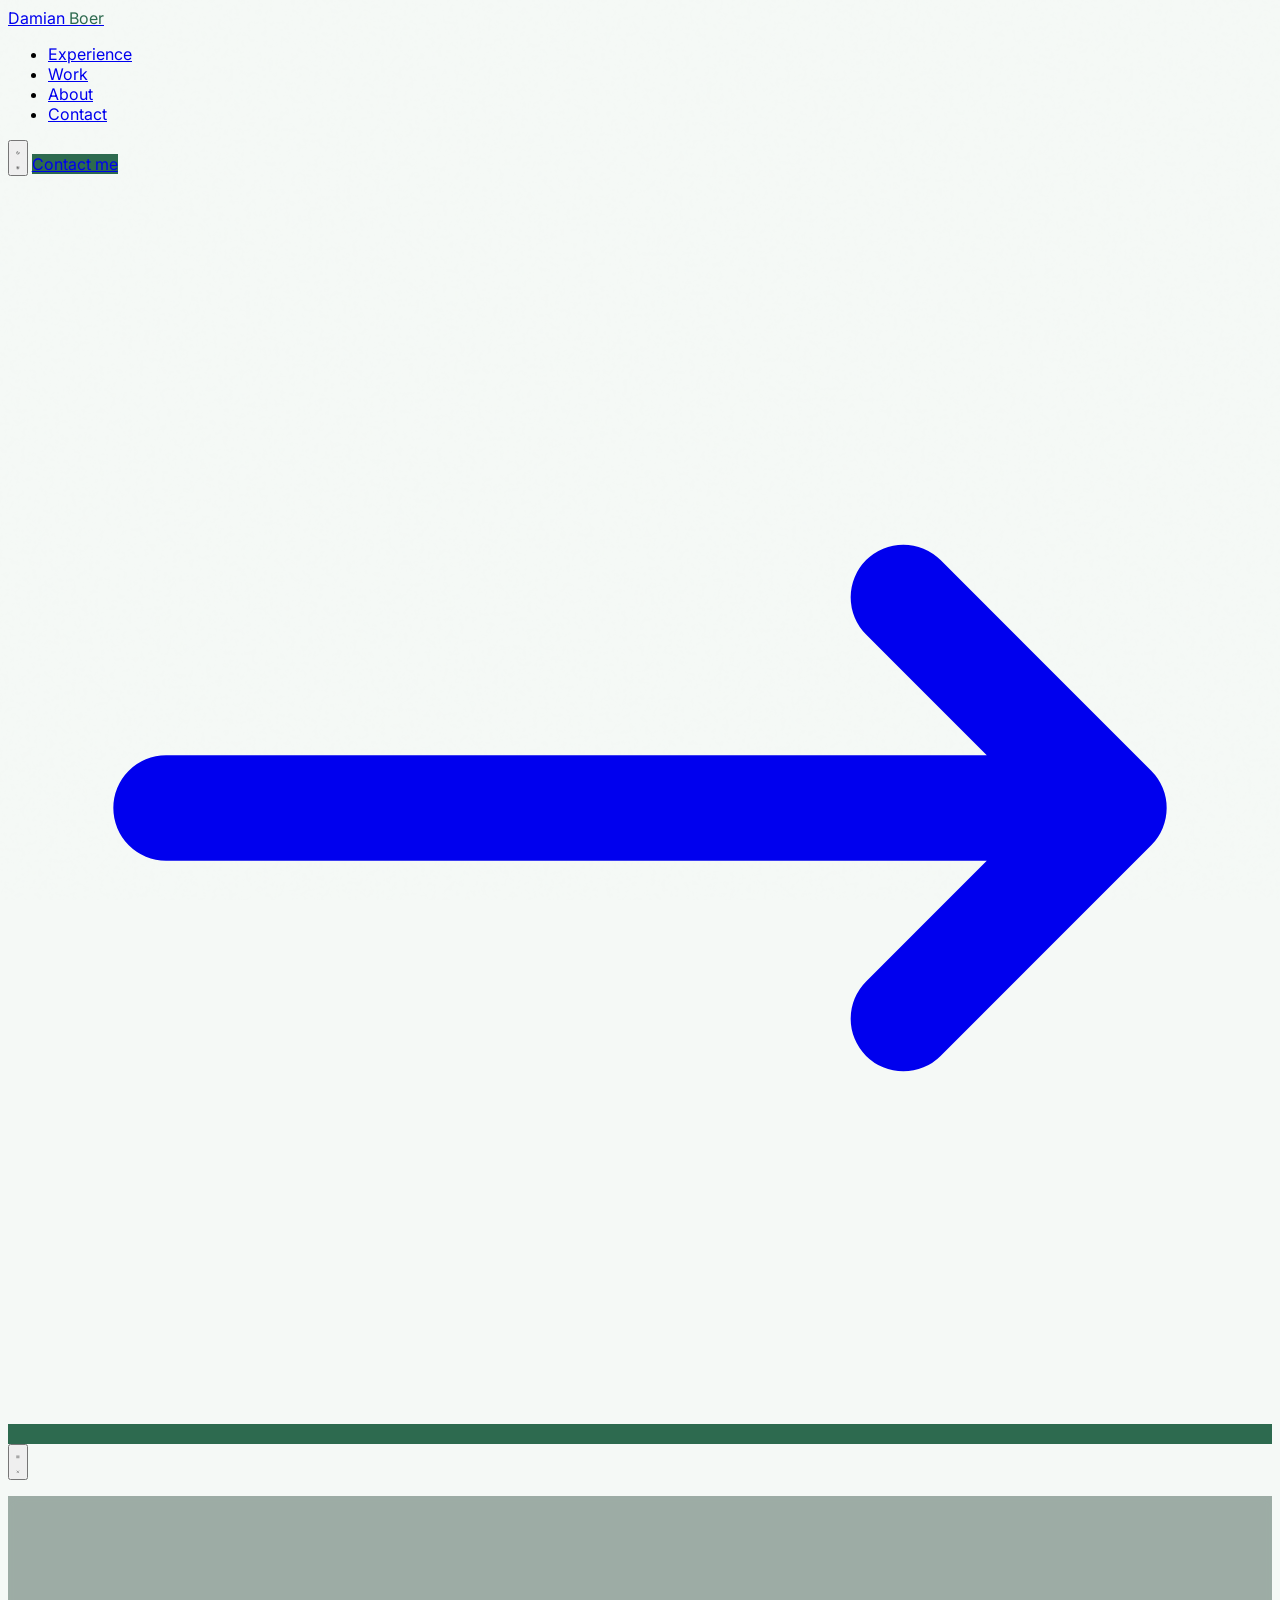
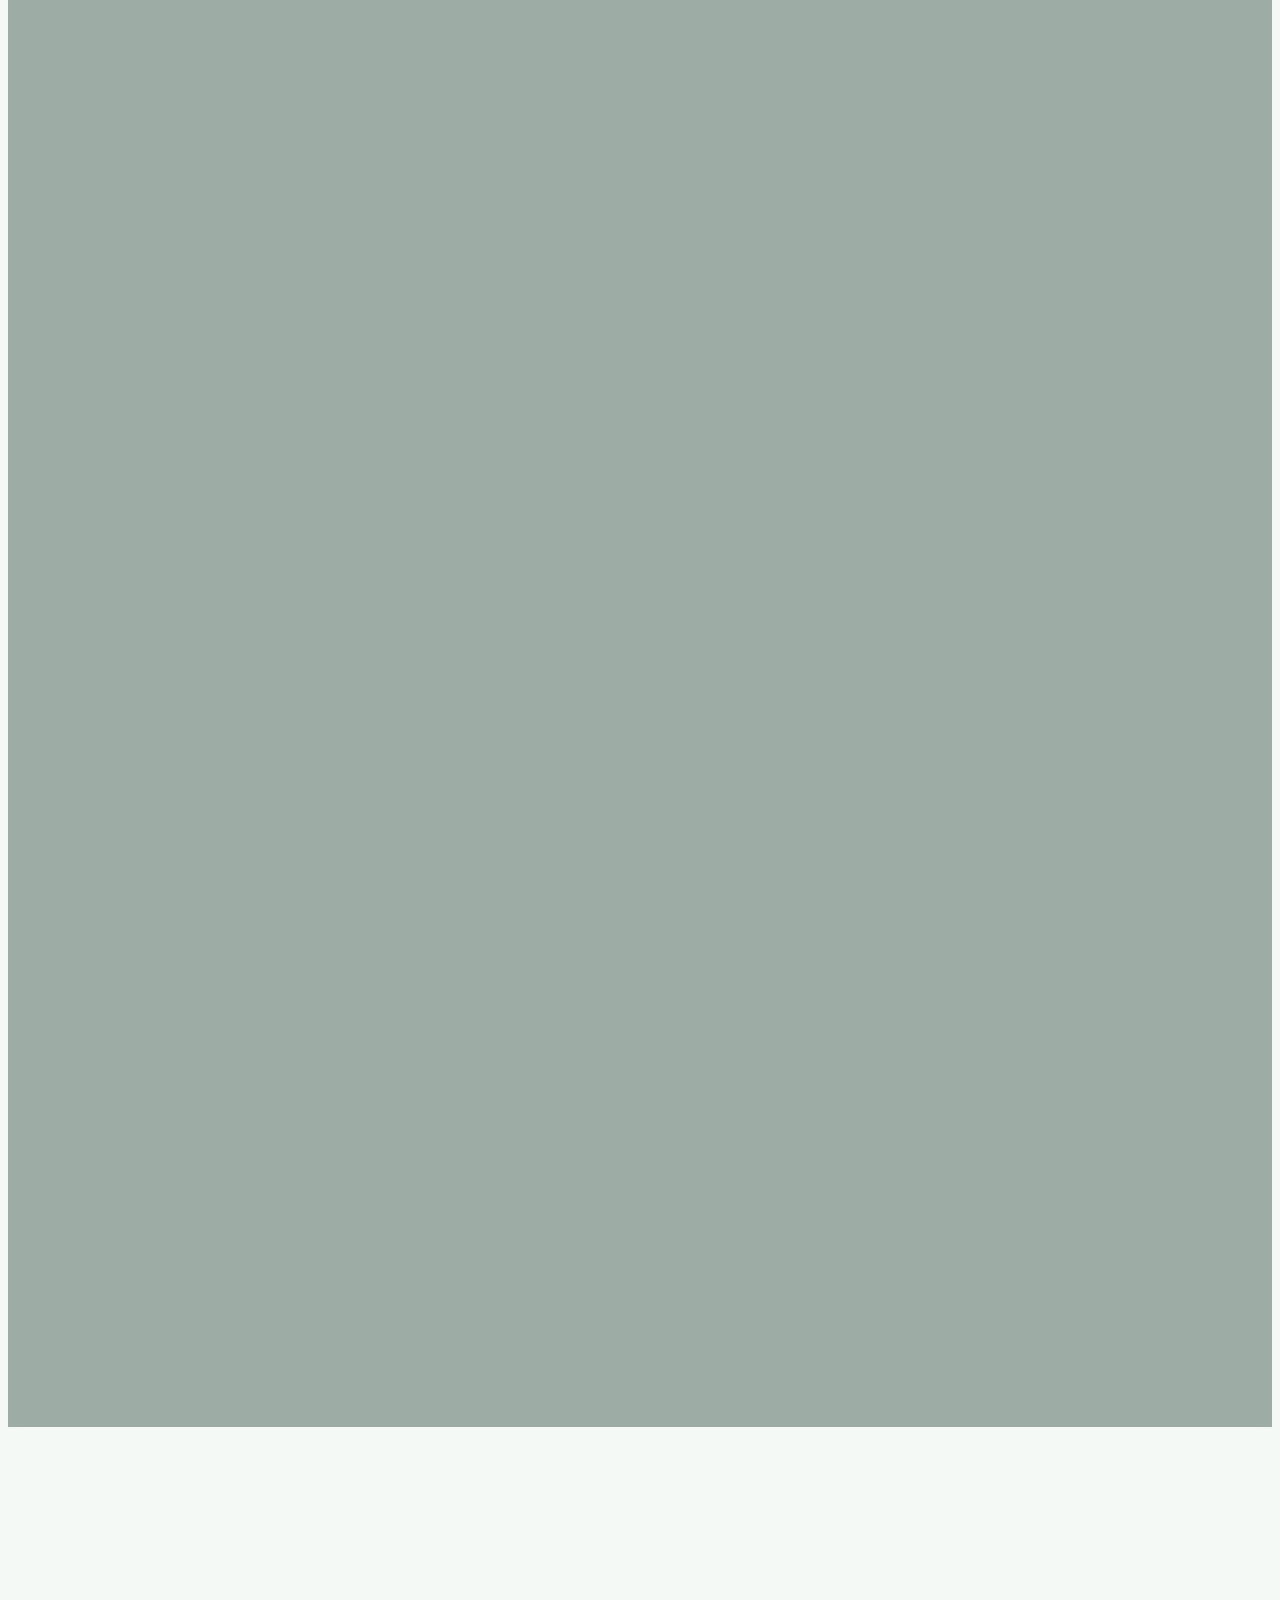
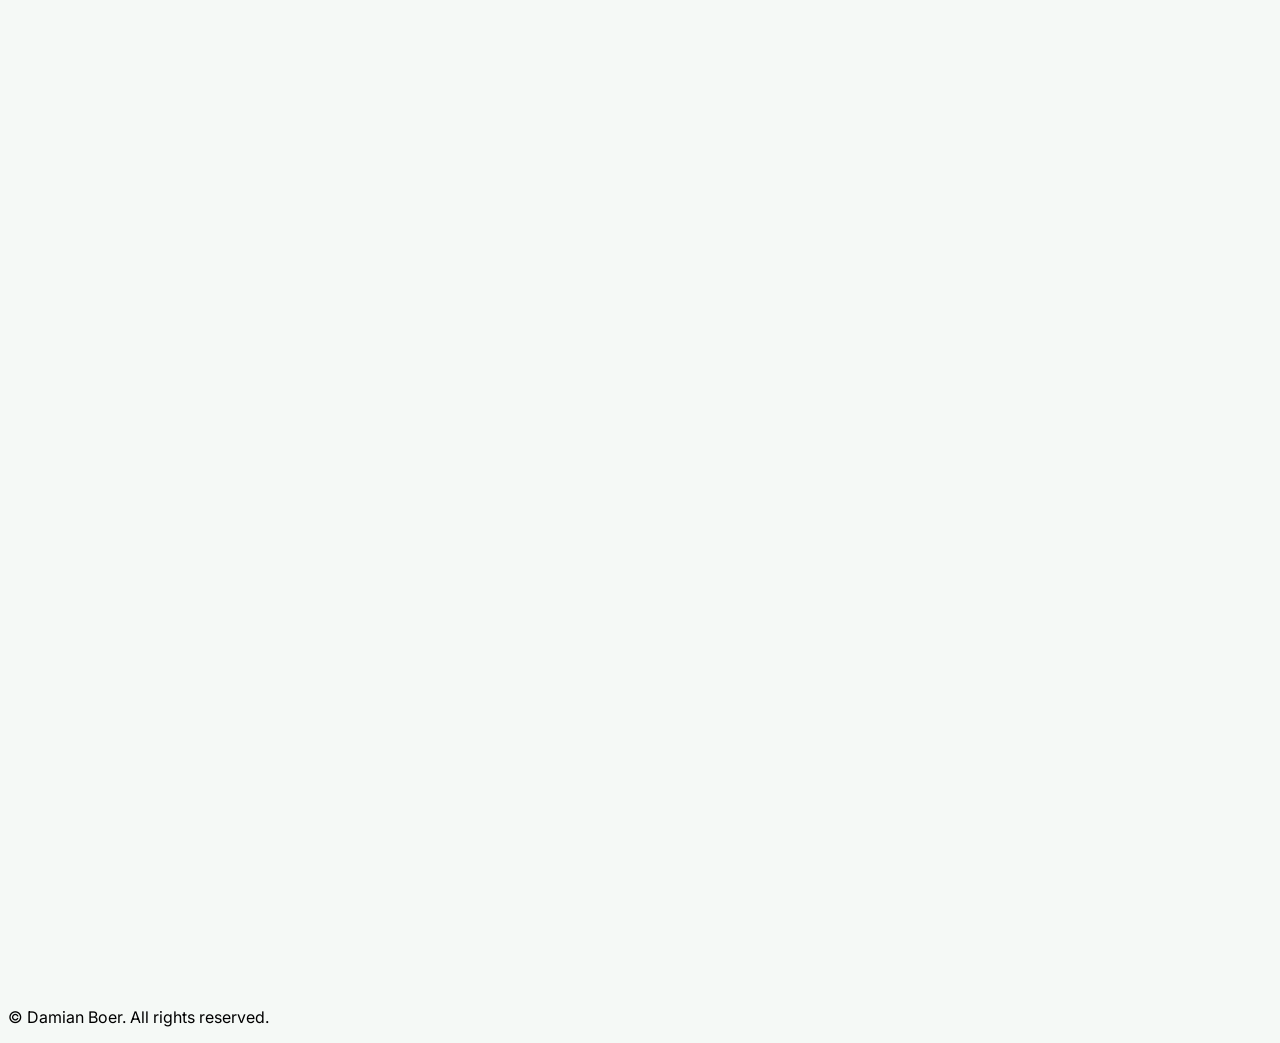
==== index.html @ 33b90e0e "Update index.html" ====
<!DOCTYPE html>
<html lang="en" x-data="app()" :class="{'dark':dark}" class="scroll-smooth">
<head>
  <meta charset="UTF-8">
  <meta name="viewport" content="width=device-width, initial-scale=1.0">
  <meta name="description" content="Damian — Plant Scientist & Visual artist.">
  <meta name="keywords" content="plant scientist, visual arts, portfolio">
  <meta name="author" content="Damian">
  <meta property="og:title" content="Damian — Plant Scientist & Visual artist.">
  <meta property="og:description" content="I study and visualise plants - for the benefit of biodiversity">
  <meta property="og:type" content="website">
  <meta property="og:url" content="https://google.com">
  <title>Damian — Plant Scientist &amp; Visual artist</title>

  <!-- Tailwind + Alpine -->
  <script src="https://cdn.tailwindcss.com"></script>
  <script defer src="https://cdn.jsdelivr.net/npm/alpinejs@3.x.x/dist/cdn.min.js"></script>

  <!-- Google Fonts: bolder, modern -->
  <link rel="preconnect" href="https://fonts.googleapis.com">
  <link rel="preconnect" href="https://fonts.gstatic.com" crossorigin>
  <link href="https://fonts.googleapis.com/css2?family=Inter:opsz,wght@14..32,400;14..32,600;14..32,700;14..32,800&family=Space+Grotesk:wght@400;500;600;700&display=swap" rel="stylesheet">

  <script>
    tailwind.config = {
      darkMode: 'class',
      theme: {
        extend: {
          fontFamily: {
            display: ['Space Grotesk', 'sans-serif'],
            body: ['Inter', 'sans-serif']
          },
          colors: {
            accent: '#2D6A4F',
            'accent-light': '#409F7A',
            'accent-muted': '#95B8A7',
            'forest-dark': '#1B3B2F',
            'forest-light': '#E6F0EA',
            'moss': '#7A9E7E'
          }
        }
      }
    }
  </script>

  <style>
    *, *::before, *::after { box-sizing: border-box; }
    html, body {
      font-family: 'Inter', sans-serif;
      background-color: #f5f9f6;
      transition: background-color 0.3s, color 0.3s;
    }
    h1, h2, h3, h4, h5, h6 {
      font-family: 'Space Grotesk', sans-serif;
      font-weight: 700;
      letter-spacing: -0.02em;
    }

    /* dark mode overrides */
    .dark body {
      background-color: #121a15;
    }
    .dark .bg-zinc-50 { background-color: #1e2a23; }
    .dark .bg-white { background-color: #1e2a23; }
    .dark .border-zinc-100 { border-color: #2a3a30; }
    .dark .border-zinc-200 { border-color: #2a3a30; }
    .dark .text-zinc-500 { color: #a0b8aa; }
    .dark .text-zinc-600 { color: #b0c8ba; }
    .dark .text-zinc-700 { color: #d0e0d6; }
    .dark .text-zinc-400 { color: #8aa898; }

    /* forest texture overlay */
    body::before {
      content: '';
      position: fixed;
      inset: 0;
      pointer-events: none;
      z-index: 0;
      opacity: 0.12;
      background-image: url("data:image/svg+xml,%3Csvg xmlns='http://www.w3.org/2000/svg' viewBox='0 0 200 200'%3E%3Cfilter id='n'%3E%3CfeTurbulence type='fractalNoise' baseFrequency='.8' numOctaves='4' stitchTiles='stitch'/%3E%3C/filter%3E%3Crect width='100%25' height='100%25' filter='url(%23n)' opacity='.08'/%3E%3C/svg%3E");
    }

    /* scrollbar – green */
    ::-webkit-scrollbar { width: 6px; }
    ::-webkit-scrollbar-track { background: transparent; }
    ::-webkit-scrollbar-thumb { background: #2D6A4F; border-radius: 99px; }

    /* reveal animation */
    .reveal {
      opacity: 0;
      transform: translateY(26px);
      transition: opacity 0.6s cubic-bezier(.4,0,.2,1), transform 0.6s cubic-bezier(.4,0,.2,1);
    }
    .reveal.in { opacity: 1; transform: none; }
    .d1 { transition-delay: .08s; }
    .d2 { transition-delay: .16s; }
    .d3 { transition-delay: .24s; }
    .d4 { transition-delay: .32s; }

    /* nav underline */
    .nl { position: relative; }
    .nl::after {
      content: '';
      position: absolute;
      bottom: -2px;
      left: 0;
      width: 0;
      height: 2px;
      background: currentColor;
      transition: width .22s cubic-bezier(.4,0,.2,1);
    }
    .nl:hover::after, .nl.on::after { width: 100%; }
    .nl.on { font-weight: 600; }

    /* shimmer */
    .shimmer {
      position: relative;
      overflow: hidden;
    }
    .shimmer::after {
      content: '';
      position: absolute;
      top: 0;
      left: -100%;
      width: 60%;
      height: 100%;
      background: rgba(255,255,255,.2);
      transform: skewX(-20deg);
      transition: left .4s cubic-bezier(.4,0,.2,1);
    }
    .shimmer:hover::after { left: 160%; }

    /* photo frame */
    .pf {
      overflow: hidden;
      background: #d4d8d0;
    }
    .pf img {
      width: 100%;
      height: 100%;
      object-fit: cover;
      display: block;
    }

    /* card hover */
    .card-h {
      transition: transform .28s cubic-bezier(.4,0,.2,1), border-color .18s;
    }
    .card-h:hover { transform: translateY(-4px); }

    /* skill tag */
    .stag { transition: border-color .18s; }

    [x-cloak] { display: none !important; }

    /* green utilities */
    .bg-accent\/10 { background-color: rgba(45, 106, 79, 0.1); }
    .bg-accent\/20 { background-color: rgba(45, 106, 79, 0.2); }
    .border-accent { border-color: #2D6A4F; }
    .hover\:border-accent:hover { border-color: #2D6A4F; }
    .text-accent { color: #2D6A4F; }
    .dark .text-accent { color: #409F7A; }
    .bg-accent { background-color: #2D6A4F; }
    .hover\:bg-accent-light:hover { background-color: #409F7A; }
    .dark .bg-accent { background-color: #2D6A4F; }
    .dark .hover\:bg-accent-light:hover { background-color: #409F7A; }

    /* hero forest background */
.hero-forest {
  background-image: url('images/forest.jpg');
  background-size: cover;
  background-position: center;
  position: relative;
}
.hero-forest::before {
  content: '';
  position: absolute;
  inset: 0;
  background: rgba(27, 59, 47, 0.4);
  backdrop-filter: blur(4px);
  -webkit-backdrop-filter: blur(4px);
  z-index: 1;
}
    .hero-forest .relative { z-index: 2; }
/* Dark mode */
.dark .hero-forest::before {
  background: rgba(10, 20, 16, 0.6);
}
  </style>
</head>

<body class="bg-[#f5f9f6] dark:bg-[#121a15] text-zinc-800 dark:text-zinc-100 antialiased">

<!-- ═══ NAV ═══ -->
<header class="fixed inset-x-0 top-0 z-50 transition-all duration-300"
  :class="sc?'bg-white/90 dark:bg-[#121a15]/90 backdrop-blur-md shadow-sm shadow-black/5':''">
  <nav class="max-w-6xl mx-auto px-6 h-16 flex items-center justify-between" aria-label="Main navigation">

    <a href="#hero" class="font-display font-bold text-xl tracking-tight relative z-10">
      <span class="text-zinc-900 dark:text-white">Damian </span><span class="text-accent"> Boer</span>
    </a>

    <ul class="hidden md:flex items-center gap-8 text-sm font-medium" role="list">
      <li><a href="#services" class="nl text-zinc-600 dark:text-zinc-300 hover:text-zinc-900 dark:hover:text-white transition-colors" :class="s==='services'?'on !text-zinc-900 dark:!text-white':''">Experience
      </a></li>
      <li><a href="#work"     class="nl text-zinc-600 dark:text-zinc-300 hover:text-zinc-900 dark:hover:text-white transition-colors" :class="s==='work'?'on !text-zinc-900 dark:!text-white':''">Work</a></li>
      <li><a href="#about"    class="nl text-zinc-600 dark:text-zinc-300 hover:text-zinc-900 dark:hover:text-white transition-colors" :class="s==='about'?'on !text-zinc-900 dark:!text-white':''">About</a></li>
      <li><a href="#contact"  class="nl text-zinc-600 dark:text-zinc-300 hover:text-zinc-900 dark:hover:text-white transition-colors" :class="s==='contact'?'on !text-zinc-900 dark:!text-white':''">Contact</a></li>
    </ul>

    <div class="flex items-center gap-3">
      <!-- dark toggle -->
      <button @click="dark=!dark" class="w-9 h-9 flex items-center justify-center rounded-full border border-zinc-200 dark:border-zinc-700 hover:bg-zinc-100 dark:hover:bg-zinc-800 transition-colors" :aria-label="dark?'Light mode':'Dark mode'">
        <svg x-show="!dark" class="w-4 h-4" fill="none" viewBox="0 0 24 24" stroke="currentColor" aria-hidden="true"><path stroke-linecap="round" stroke-linejoin="round" stroke-width="2" d="M21 12.79A9 9 0 1111.21 3 7 7 0 0021 12.79z"/></svg>
        <svg x-show="dark"  class="w-4 h-4" fill="none" viewBox="0 0 24 24" stroke="currentColor" aria-hidden="true"><path stroke-linecap="round" stroke-linejoin="round" stroke-width="2" d="M12 3v1m0 16v1m9-9h-1M4 12H3m15.364-6.364l-.707.707M6.343 17.657l-.707.707M17.657 17.657l-.707-.707M6.343 6.343l-.707-.707M12 8a4 4 0 100 8 4 4 0 000-8z"/></svg>
      </button>
      <!-- hire me -->
      <a href="#contact" class="hidden md:inline-flex items-center gap-2 shimmer bg-accent text-white text-sm font-semibold px-5 py-2 rounded-full hover:bg-accent-light transition-colors">
        Contact me <svg class="w-3.5 h-3.5" fill="none" viewBox="0 0 24 24" stroke="currentColor" aria-hidden="true"><path stroke-linecap="round" stroke-linejoin="round" stroke-width="2" d="M17 8l4 4m0 0l-4 4m4-4H3"/></svg>
      </a>
      <!-- hamburger -->
      <button @click="mm=!mm" class="md:hidden w-9 h-9 flex items-center justify-center rounded-full border border-zinc-200 dark:border-zinc-700" :aria-expanded="mm" aria-label="Toggle menu">
        <svg x-show="!mm" class="w-4 h-4" fill="none" viewBox="0 0 24 24" stroke="currentColor" aria-hidden="true"><path stroke-linecap="round" stroke-linejoin="round" stroke-width="2" d="M4 6h16M4 12h16M4 18h16"/></svg>
        <svg x-show="mm"  class="w-4 h-4" fill="none" viewBox="0 0 24 24" stroke="currentColor" aria-hidden="true"><path stroke-linecap="round" stroke-linejoin="round" stroke-width="2" d="M6 18L18 6M6 6l12 12"/></svg>
      </button>
    </div>
  </nav>

  <!-- mobile menu -->
  <div x-show="mm" x-cloak
    x-transition:enter="transition ease-out duration-200" x-transition:enter-start="opacity-0 -translate-y-2" x-transition:enter-end="opacity-100 translate-y-0"
    x-transition:leave="transition ease-in duration-150" x-transition:leave-start="opacity-100 translate-y-0" x-transition:leave-end="opacity-0 -translate-y-2"
    class="md:hidden bg-white dark:bg-[#121a15] border-t border-zinc-100 dark:border-zinc-800">
    <ul class="flex flex-col px-6 py-5 gap-4 text-sm font-medium" role="list">
      <li><a href="#services" @click="mm=false" class="block text-zinc-700 dark:text-zinc-300 hover:text-accent transition-colors">Experience</a></li>
      <li><a href="#work"     @click="mm=false" class="block text-zinc-700 dark:text-zinc-300 hover:text-accent transition-colors">Work</a></li>
      <li><a href="#about"    @click="mm=false" class="block text-zinc-700 dark:text-zinc-300 hover:text-accent transition-colors">About</a></li>
      <li><a href="#contact"  @click="mm=false" class="block text-zinc-700 dark:text-zinc-300 hover:text-accent transition-colors">Contact</a></li>
      <li class="pt-2 border-t border-zinc-100 dark:border-zinc-800">
        <a href="#contact" @click="mm=false" class="inline-flex shimmer bg-accent text-white font-semibold text-sm px-5 py-2.5 rounded-full">Hire me →</a>
      </li>
    </ul>
  </div>
</header>

<main>

<!-- ═══ HERO with forest background ═══ -->
<section id="hero" class="relative flex items-center pt-16 overflow-hidden hero-forest">
  <div class="relative z-10 max-w-6xl mx-auto px-6 py-24 w-full">
    <div class="grid md:grid-cols-2 gap-12 items-center">

      <div>
        <p class="reveal text-sm font-semibold tracking-widest text-accent uppercase mb-4 text-white/90">
          Plant Scientist • Photographer • Creative Coder
        </p>
        <p class="reveal text-sm font-medium tracking-widest uppercase mb-4">
          Available for work
        </p>

        <h1 class="reveal d1 font-display font-extrabold text-5xl md:text-6xl lg:text-7xl leading-[1.05] tracking-tight text-white mb-6">
          Hi, I'm <span class="text-accent-light">Damian</span>
        </h1>

        <p class="reveal d2 text-lg md:text-xl text-white/90 font-light leading-relaxed max-w-xl mb-10">
          I explore the intersection of <strong class="font-semibold text-white">plant science, photography, and creative technology</strong>. I aim to understand and preserve biodiversity while communicating the beauty and importance of the natural world through research and visual storytelling.
        </p>

        <div class="reveal d3 flex flex-wrap gap-4">
<a href="#work" class="shimmer inline-flex items-center gap-2 bg-accent text-white font-semibold px-7 py-3.5 rounded-full hover:bg-accent-light transition-colors text-sm">
    Explore my work
    <svg class="w-4 h-4" fill="none" viewBox="0 0 24 24" stroke="currentColor" aria-hidden="true">
        <path stroke-linecap="round" stroke-linejoin="round" stroke-width="2" d="M19 9l-7 7-7-7"/>
    </svg>
</a>
          <a href="#contact" class="inline-flex items-center gap-2 border border-white/40 text-white font-semibold px-7 py-3.5 rounded-full hover:bg-white/10 transition-colors text-sm">
            Get in touch
          </a>
        </div>
      </div>

      <div class="reveal d2 flex justify-center md:justify-end">
        <div class="relative w-72 h-72 md:w-80 md:h-80 lg:w-96 lg:h-96">
          <div class="pf w-full h-full rounded-3xl shadow-2xl ring-4 ring-white/20">
  <img src="images/profil.webp" alt="Damian — Plant Scientist &amp; Visual artist" loading="eager">
</div>
          <div class="absolute -bottom-4 -left-4 bg-accent text-white font-display font-bold text-sm px-4 py-2.5 rounded-2xl shadow-lg">Open for projects</div>
        </div>
      </div>

    </div>
  </div>
</section>

<!-- ═══ SERVICES (updated) ═══ -->
<section id="services" class="py-24 bg-[#edf3ef] dark:bg-[#1a261f]">
  <div class="max-w-6xl mx-auto px-6">
    <div class="mb-14">
      <p class="reveal text-xs font-semibold text-accent dark:text-accent-light tracking-widest uppercase mb-3">What I do</p>
      <h2 class="reveal d1 font-display font-bold text-4xl md:text-5xl text-zinc-900 dark:text-white">Experience</h2>
    </div>
    <div class="grid md:grid-cols-3 gap-6">

      <!-- Research -->
      <article class="reveal d1 card-h group bg-white dark:bg-[#1e2a23] rounded-2xl p-8 border border-zinc-100 dark:border-zinc-700 hover:border-accent">
        <div class="w-12 h-12 flex items-center justify-center bg-[#e6f0ea] dark:bg-zinc-800 rounded-xl mb-6 group-hover:bg-accent/10 transition-colors">
          <svg class="w-6 h-6 text-accent" fill="none" viewBox="0 0 24 24" stroke="currentColor" aria-hidden="true">
            <path stroke-linecap="round" stroke-linejoin="round" stroke-width="2" d="M19.428 15.428a2 2 0 00-1.022-.547l-2.387-.477a6 6 0 00-3.86.517l-.318.158a6 6 0 01-3.86.517L6.05 15.21a2 2 0 00-1.806.547M8 4h8l-1 1v5.172a2 2 0 00.586 1.414l5 5c1.26 1.26.367 3.414-1.415 3.414H4.828c-1.782 0-2.674-2.154-1.414-3.414l5-5A2 2 0 009 10.172V5L8 4z"/>
          </svg>
        </div>
        <h3 class="font-display font-bold text-xl text-zinc-900 dark:text-white mb-3">Research</h3>
        <p class="text-sm text-zinc-600 dark:text-zinc-300 leading-relaxed">I have a broad research background ranging from plant physiology and (epi)genetics, mushroom genetics, and plant virology. I combine lab work, computational analyses to understand and afterwards communicate intricate mechanisms of nature </p>
      </article>

      <!-- Science Communication -->
      <article class="reveal d2 card-h group bg-[#1e2a23] dark:bg-[#2a3a30] rounded-2xl p-8 border border-zinc-700 hover:border-accent">
        <div class="w-12 h-12 flex items-center justify-center bg-zinc-800 dark:bg-zinc-700 rounded-xl mb-6 group-hover:bg-accent/20 transition-colors">
          <svg class="w-6 h-6 text-accent-light" fill="none" viewBox="0 0 24 24" stroke="currentColor" aria-hidden="true">
            <path stroke-linecap="round" stroke-linejoin="round" stroke-width="2" d="M11 5.882V19.24a1.76 1.76 0 01-3.417.592l-2.147-6.15M18 13a3 3 0 100-6M5.436 13.683A4.001 4.001 0 017 6h1.832c4.1 0 7.625-1.234 9.168-3v14c-1.543-1.766-5.067-3-9.168-3H7a3.988 3.988 0 01-1.564-.317z"/>
          </svg>
        </div>
        <h3 class="font-display font-bold text-xl text-white mb-3">Science Communication</h3>
        <p class="text-sm text-zinc-300 leading-relaxed">Translating complex biology-related research into compelling stories. I develop engaging content for diverse audiences — from scientific papers to public outreach and exhibitions.</p>
      </article>

      <!-- Visual Arts: Photography & Creative Coding -->
      <article class="reveal d3 card-h group bg-white dark:bg-[#1e2a23] rounded-2xl p-8 border border-zinc-100 dark:border-zinc-700 hover:border-accent">
        <div class="w-12 h-12 flex items-center justify-center bg-[#e6f0ea] dark:bg-zinc-800 rounded-xl mb-6 group-hover:bg-accent/10 transition-colors">
          <svg class="w-6 h-6 text-accent" fill="none" viewBox="0 0 24 24" stroke="currentColor" aria-hidden="true">
            <path stroke-linecap="round" stroke-linejoin="round" stroke-width="2" d="M3 9a2 2 0 012-2h.93a2 2 0 001.664-.89l.812-1.22A2 2 0 0110.07 4h3.86a2 2 0 011.664.89l.812 1.22A2 2 0 0018.07 7H19a2 2 0 012 2v9a2 2 0 01-2 2H5a2 2 0 01-2-2V9z"/>
            <path stroke-linecap="round" stroke-linejoin="round" stroke-width="2" d="M15 13a3 3 0 11-6 0 3 3 0 016 0z"/>
          </svg>
        </div>
        <h3 class="font-display font-bold text-xl text-zinc-900 dark:text-white mb-3">Visual Arts</h3>
        <p class="text-sm text-zinc-600 dark:text-zinc-300 leading-relaxed">Fine art photography capturing the beauty of plants, paired with creative coding to build interactive visual experiences. I merge analog and digital to tell visual stories.</p>
      </article>

    </div>
  </div>
</section>

<!-- ═══ WORK (unchanged, but kept for consistency) ═══ -->
<section id="work" class="py-24 bg-[#f5f9f6] dark:bg-[#121a15]">
  <div class="max-w-6xl mx-auto px-6">
    <div class="flex flex-col sm:flex-row sm:items-end justify-between gap-4 mb-14">
      <div>
        <p class="reveal text-xs font-semibold text-accent dark:text-accent-light tracking-widest uppercase mb-3">Portfolio</p>
        <h2 class="reveal d1 font-display font-bold text-4xl md:text-5xl text-zinc-900 dark:text-white">Selected work</h2>
      </div>
      <a href="projects.html" class="reveal d1 text-sm font-medium text-zinc-600 dark:text-zinc-400 hover:text-accent transition-colors self-start sm:self-auto nl">All projects →</a>
    </div>

    <div class="grid md:grid-cols-2 gap-6">

      <article class="card-h reveal d1 group rounded-2xl overflow-hidden bg-[#edf3ef] dark:bg-[#1a261f] border border-zinc-100 dark:border-zinc-700 hover:border-accent md:row-span-2">
        <div class="pf w-full h-64 md:h-80">
          <img src="https://images.unsplash.com/photo-1551650975-87deedd944c3?w=900&q=80" alt="Novu SaaS Dashboard" loading="lazy">
        </div>
        <div class="p-7">
          <div class="flex flex-wrap gap-2 mb-4">
            <span class="text-xs bg-[#e6f0ea] dark:bg-zinc-800 text-accent border border-[#95b8a7] dark:border-zinc-700 px-3 py-1 rounded-full font-semibold">SaaS</span>
            <span class="text-xs bg-zinc-200 dark:bg-zinc-800 text-zinc-600 dark:text-zinc-400 px-3 py-1 rounded-full">Figma</span>
            <span class="text-xs bg-zinc-200 dark:bg-zinc-800 text-zinc-600 dark:text-zinc-400 px-3 py-1 rounded-full">Tailwind</span>
          </div>
          <a href="case-study.html">
            <h3 class="font-display font-bold text-2xl text-zinc-900 dark:text-white mb-2">Novu — SaaS Dashboard</h3>
          </a>
          <p class="text-sm text-zinc-600 dark:text-zinc-300 leading-relaxed mb-5">Lorem ipsum dolor sit amet consectetur adipisicing elit. Eligendi quis, odit nam aperiam fugiat optio libero.</p>
          <a href="case-study.html" class="inline-flex items-center gap-1.5 text-sm font-semibold text-zinc-900 dark:text-white nl">View case study <svg class="w-3.5 h-3.5" fill="none" viewBox="0 0 24 24" stroke="currentColor" aria-hidden="true"><path stroke-linecap="round" stroke-linejoin="round" stroke-width="2" d="M17 8l4 4m0 0l-4 4m4-4H3"/></svg></a>
        </div>
      </article>

      <article class="card-h reveal d2 group rounded-2xl overflow-hidden bg-[#edf3ef] dark:bg-[#1a261f] border border-zinc-100 dark:border-zinc-700 hover:border-accent">
        <div class="pf w-full h-48">
          <img src="https://images.unsplash.com/photo-1460925895917-afdab827c52f?w=800&q=80" alt="Finlo Fintech App" loading="lazy">
        </div>
        <div class="p-6">
          <div class="flex flex-wrap gap-2 mb-3">
            <span class="text-xs bg-[#e6f0ea] dark:bg-zinc-800 text-accent border border-[#95b8a7] dark:border-zinc-700 px-3 py-1 rounded-full font-semibold">Fintech</span>
            <span class="text-xs bg-zinc-200 dark:bg-zinc-800 text-zinc-600 dark:text-zinc-400 px-3 py-1 rounded-full">Landing page</span>
          </div>
          <a href="case-study.html">
            <h3 class="font-display font-bold text-xl text-zinc-900 dark:text-white mb-1.5">Finlo — Fintech App</h3>
          </a>
          <p class="text-sm text-zinc-600 dark:text-zinc-300 leading-relaxed mb-4">Marketing site and onboarding flow for a personal finance app targeting young professionals.</p>
          <a href="case-study.html" class="inline-flex items-center gap-1.5 text-sm font-semibold text-zinc-900 dark:text-white nl">View case study →</a>
        </div>
      </article>

      <article class="card-h reveal d3 group rounded-2xl overflow-hidden bg-[#edf3ef] dark:bg-[#1a261f] border border-zinc-100 dark:border-zinc-700 hover:border-accent">
        <div class="pf w-full h-48">
          <img src="https://images.unsplash.com/photo-1618005182384-a83a8bd57fbe?w=800&q=80" alt="Orea Creative Agency" loading="lazy">
        </div>
        <div class="p-6">
          <div class="flex flex-wrap gap-2 mb-3">
            <span class="text-xs bg-[#e6f0ea] dark:bg-zinc-800 text-accent border border-[#95b8a7] dark:border-zinc-700 px-3 py-1 rounded-full font-semibold">Agency</span>
            <span class="text-xs bg-zinc-200 dark:bg-zinc-800 text-zinc-600 dark:text-zinc-400 px-3 py-1 rounded-full">Animation</span>
          </div>
          <a href="case-study.html">
            <h3 class="font-display font-bold text-xl text-zinc-900 dark:text-white mb-1.5">Orea — Creative Agency</h3>
          </a>
          <p class="text-sm text-zinc-600 dark:text-zinc-300 leading-relaxed mb-4">Bold editorial site for a Paris-based branding studio. Scroll-driven animations and custom cursor.</p>
          <a href="case-study.html" class="inline-flex items-center gap-1.5 text-sm font-semibold text-zinc-900 dark:text-white nl">View case study →</a>
        </div>
      </article>

    </div>
  </div>
</section>

<!-- ═══ ABOUT ═══ -->
<section id="about" class="py-24 bg-[#edf3ef] dark:bg-[#1a261f]">
  <div class="max-w-6xl mx-auto px-6">
    <div class="grid md:grid-cols-2 gap-16 items-center">

      <div class="reveal order-2 md:order-1">
        <div class="pf w-full aspect-square max-w-sm mx-auto rounded-3xl shadow-xl">
          <img src="images/profil2.webp" alt="Damian — Plant Scientist &amp; Visual artist" loading="lazy">
        </div>
      </div>

      <div class="order-1 md:order-2">
        <p class="reveal text-xs font-semibold text-accent dark:text-accent-light tracking-widest uppercase mb-3">About me</p>
        <h2 class="reveal d1 font-display font-bold text-4xl md:text-5xl text-zinc-900 dark:text-white leading-tight mb-6">A bit about<br>who I am</h2>
        <p class="reveal d2 text-zinc-600 dark:text-zinc-300 leading-relaxed mb-4">
          I'm Damian, a plant scientist and visual artist based in the Netherlands. With a background in ecology and a passion for photography, I bridge science and art to tell stories about the natural world.
        </p>
        <p class="reveal d3 text-zinc-600 dark:text-zinc-300 leading-relaxed mb-8">
          I believe that understanding plants is key to protecting our planet. Through research and visual storytelling, I aim to make biodiversity accessible and inspiring. When I'm not in the lab or behind the camera, you'll find me exploring forests or tending to my botanical collection.
        </p>
        <div class="reveal d4">
          <p class="text-xs font-semibold text-zinc-600 dark:text-zinc-400 uppercase tracking-widest mb-3">Known for ... </p>
          <div class="flex flex-wrap gap-2" role="list" aria-label="Skills">
            <span role="listitem" class="stag text-sm bg-white dark:bg-zinc-800 border border-zinc-200 dark:border-zinc-700 text-zinc-700 dark:text-zinc-300 px-3.5 py-1.5 rounded-full hover:border-accent font-medium">Photography</span>
            <span role="listitem" class="stag text-sm bg-white dark:bg-zinc-800 border border-zinc-200 dark:border-zinc-700 text-zinc-700 dark:text-zinc-300 px-3.5 py-1.5 rounded-full hover:border-accent font-medium">Plant Science</span>
            <span role="listitem" class="stag text-sm bg-white dark:bg-zinc-800 border border-zinc-200 dark:border-zinc-700 text-zinc-700 dark:text-zinc-300 px-3.5 py-1.5 rounded-full hover:border-accent font-medium">Creative Coding</span>
            <span role="listitem" class="stag text-sm bg-white dark:bg-zinc-800 border border-zinc-200 dark:border-zinc-700 text-zinc-700 dark:text-zinc-300 px-3.5 py-1.5 rounded-full hover:border-accent font-medium">Pen plotting</span>
            <span role="listitem" class="stag text-sm bg-white dark:bg-zinc-800 border border-zinc-200 dark:border-zinc-700 text-zinc-700 dark:text-zinc-300 px-3.5 py-1.5 rounded-full hover:border-accent font-medium">Language learning</span>
            <span role="listitem" class="stag text-sm bg-white dark:bg-zinc-800 border border-zinc-200 dark:border-zinc-700 text-zinc-700 dark:text-zinc-300 px-3.5 py-1.5 rounded-full hover:border-accent font-medium">Fast learning</span>
            <span role="listitem" class="stag text-sm bg-white dark:bg-zinc-800 border border-zinc-200 dark:border-zinc-700 text-zinc-700 dark:text-zinc-300 px-3.5 py-1.5 rounded-full hover:border-accent font-medium">Sports</span>
          </div>
        </div>
      </div>

    </div>
  </div>
</section>

<!-- ═══ CONTACT ═══ -->
<section id="contact" class="py-24 bg-[#f5f9f6] dark:bg-[#121a15]">
  <div class="max-w-6xl mx-auto px-6">
    <div class="bg-[#1b3b2f] dark:bg-[#1e2a23] rounded-3xl p-10 md:p-16 relative overflow-hidden">
      <div class="absolute top-0 right-0 w-64 h-64 bg-accent/30 rounded-full blur-3xl pointer-events-none" aria-hidden="true"></div>
      <div class="absolute bottom-0 left-0 w-40 h-40 bg-[#7A9E7E]/20 rounded-full blur-2xl pointer-events-none" aria-hidden="true"></div>

      <div class="relative z-10 grid md:grid-cols-2 gap-12 items-start">

        <div>
          <p class="reveal text-xs font-semibold text-accent-light tracking-widest uppercase mb-3">Get in touch</p>
          <h2 class="reveal d1 font-display font-bold text-4xl md:text-5xl text-white leading-tight mb-5">Let's work<br>together</h2>
          <p class="reveal d2 text-[#b0c8ba] leading-relaxed mb-8">I'm open to research collaborations, visual storytelling projects, and frontend missions. Let's bring your plant-powered ideas to life.</p>

          <div class="reveal d3 flex flex-col gap-4">
            <a href="mailto:emailthatdamian@gmail.com" class="group flex items-center gap-3 text-[#b0c8ba] hover:text-white transition-colors">
              <span class="w-9 h-9 flex items-center justify-center bg-[#2a3a30] rounded-lg group-hover:bg-accent/20 transition-colors shrink-0">
                <svg class="w-4 h-4" fill="none" viewBox="0 0 24 24" stroke="currentColor" aria-hidden="true"><path stroke-linecap="round" stroke-linejoin="round" stroke-width="2" d="M3 8l7.89 5.26a2 2 0 002.22 0L21 8M5 19h14a2 2 0 002-2V7a2 2 0 00-2-2H5a2 2 0 00-2 2v10a2 2 0 002 2z"/></svg>
              </span>
              <span class="text-sm font-medium">emailthatdamian@gmail.com</span>
            </a>
            <a href="https://www.linkedin.com/in/damianboer/" rel="noopener noreferrer" target="_blank" class="group flex items-center gap-3 text-[#b0c8ba] hover:text-white transition-colors">
              <span class="w-9 h-9 flex items-center justify-center bg-[#2a3a30] rounded-lg group-hover:bg-accent/20 transition-colors shrink-0">
                <svg class="w-4 h-4" fill="currentColor" viewBox="0 0 24 24" aria-hidden="true"><path d="M19 0h-14c-2.761 0-5 2.239-5 5v14c0 2.761 2.239 5 5 5h14c2.762 0 5-2.239 5-5v-14c0-2.761-2.238-5-5-5zm-11 19h-3v-11h3v11zm-1.5-12.268c-.966 0-1.75-.79-1.75-1.764s.784-1.764 1.75-1.764 1.75.79 1.75 1.764-.783 1.764-1.75 1.764zm13.5 12.268h-3v-5.604c0-3.368-4-3.113-4 0v5.604h-3v-11h3v1.765c1.396-2.586 7-2.777 7 2.476v6.759z"/></svg>
              </span>
              <span class="text-sm font-medium">linkedin.com/in/damianboer</span>
            </a>
          </div>
        </div>

      </div>
    </div>
  </div>
</section>

</main>

<footer class="border-t border-zinc-200 dark:border-zinc-800 bg-[#f5f9f6] dark:bg-[#121a15]">
  <div class="max-w-6xl mx-auto px-6 py-8 flex flex-col sm:flex-row items-center justify-between gap-4">
    <p class="text-sm text-zinc-500 dark:text-zinc-400 font-medium">© <span id="yr"></span> Damian Boer. All rights reserved.</p>
  </div>
</footer>

<script>
function app() {
  return {
    dark: false,
    mm: false,
    sc: false,
    s: 'hero',

    init() {
      this.dark = localStorage.getItem('theme') === 'dark' ||
        (!localStorage.getItem('theme') && window.matchMedia('(prefers-color-scheme: dark)').matches);
      this.$watch('dark', v => localStorage.setItem('theme', v ? 'dark' : 'light'));

      window.addEventListener('scroll', () => {
        this.sc = window.scrollY > 20;
        this.updateSection();
      }, { passive: true });

      const io = new IntersectionObserver(entries => {
        entries.forEach(e => { if (e.isIntersecting) { e.target.classList.add('in'); io.unobserve(e.target); } });
      }, { threshold: 0.1, rootMargin: '0px 0px -40px 0px' });
      document.querySelectorAll('.reveal').forEach(el => io.observe(el));

      document.getElementById('yr').textContent = new Date().getFullYear();
    },

    updateSection() {
      const atBottom = (window.innerHeight + window.scrollY) >= document.body.scrollHeight - 60;
      if (atBottom) { this.s = 'contact'; return; }
      const ids = ['contact','about','work','services','hero'];
      for (const id of ids) {
        const el = document.getElementById(id);
        if (el && window.scrollY >= el.offsetTop - 130) { this.s = id; return; }
      }
    }
  }
}
</script>

</body>
</html>
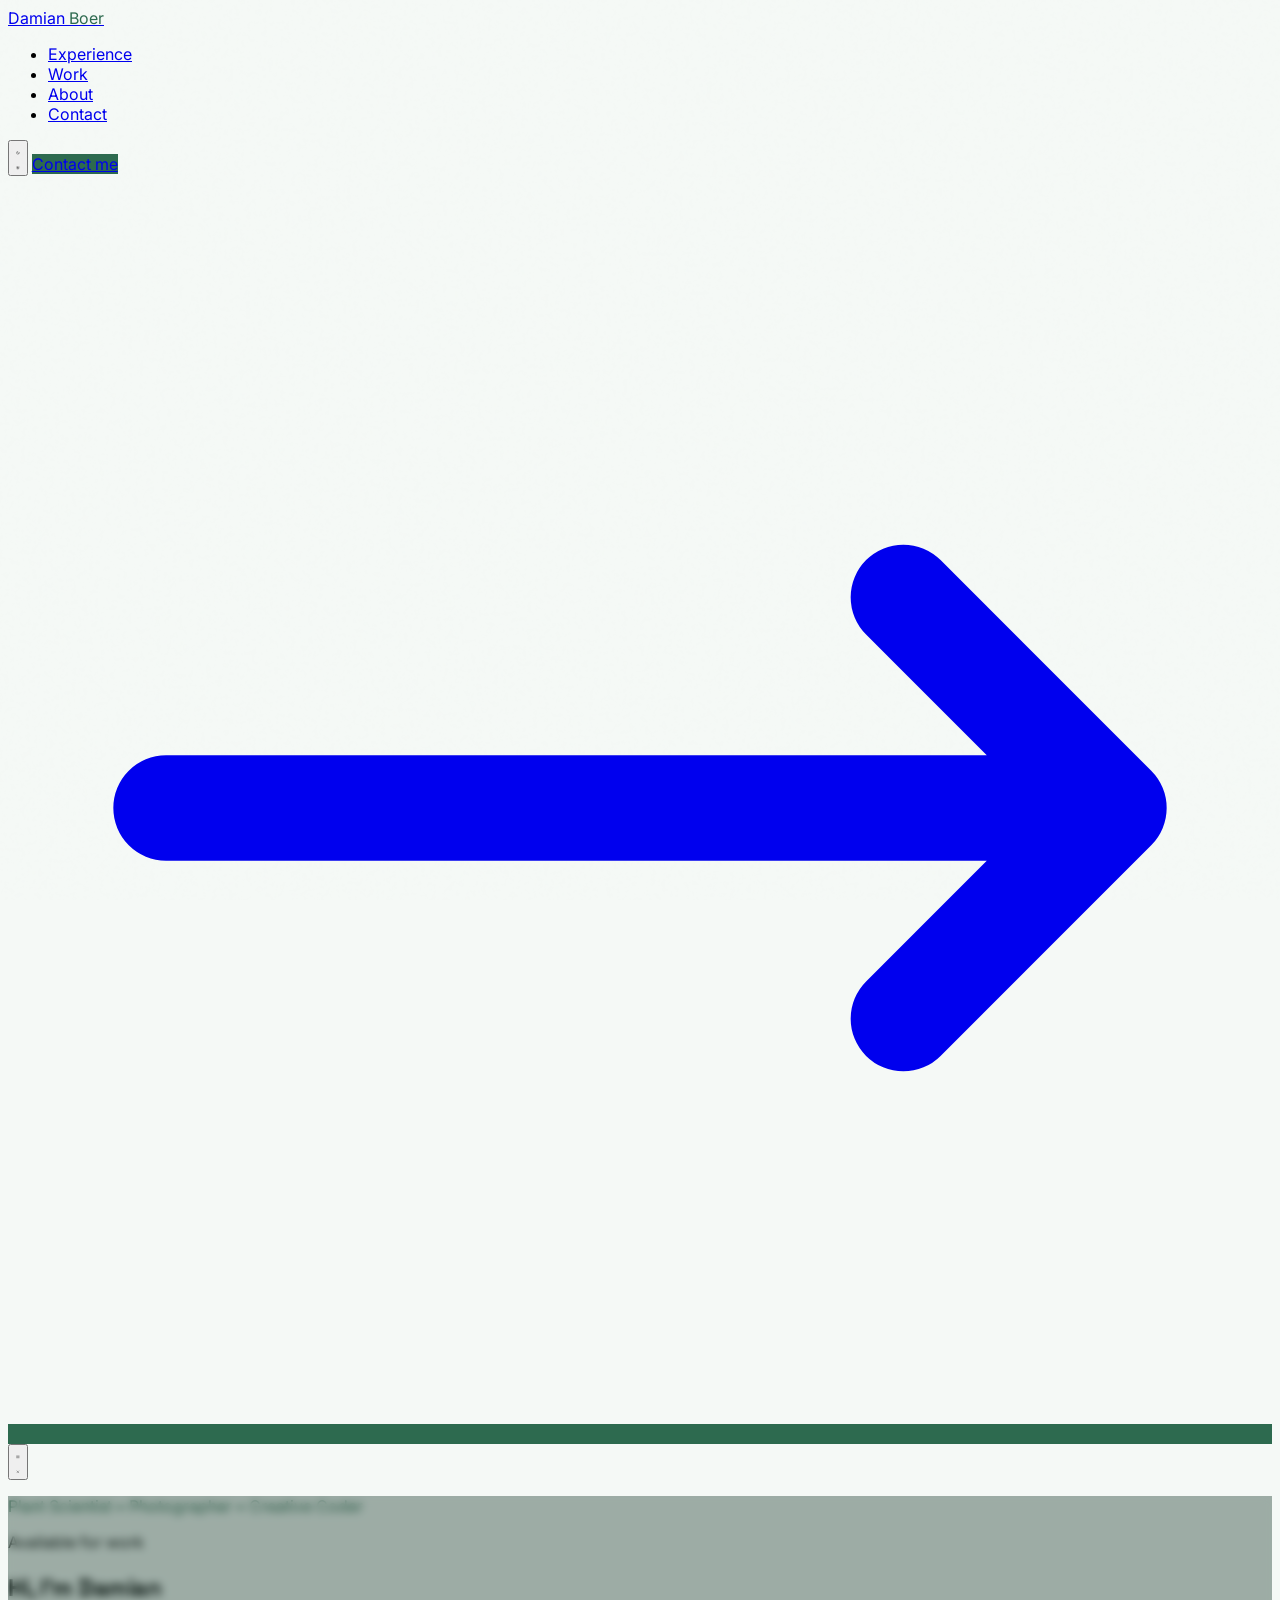
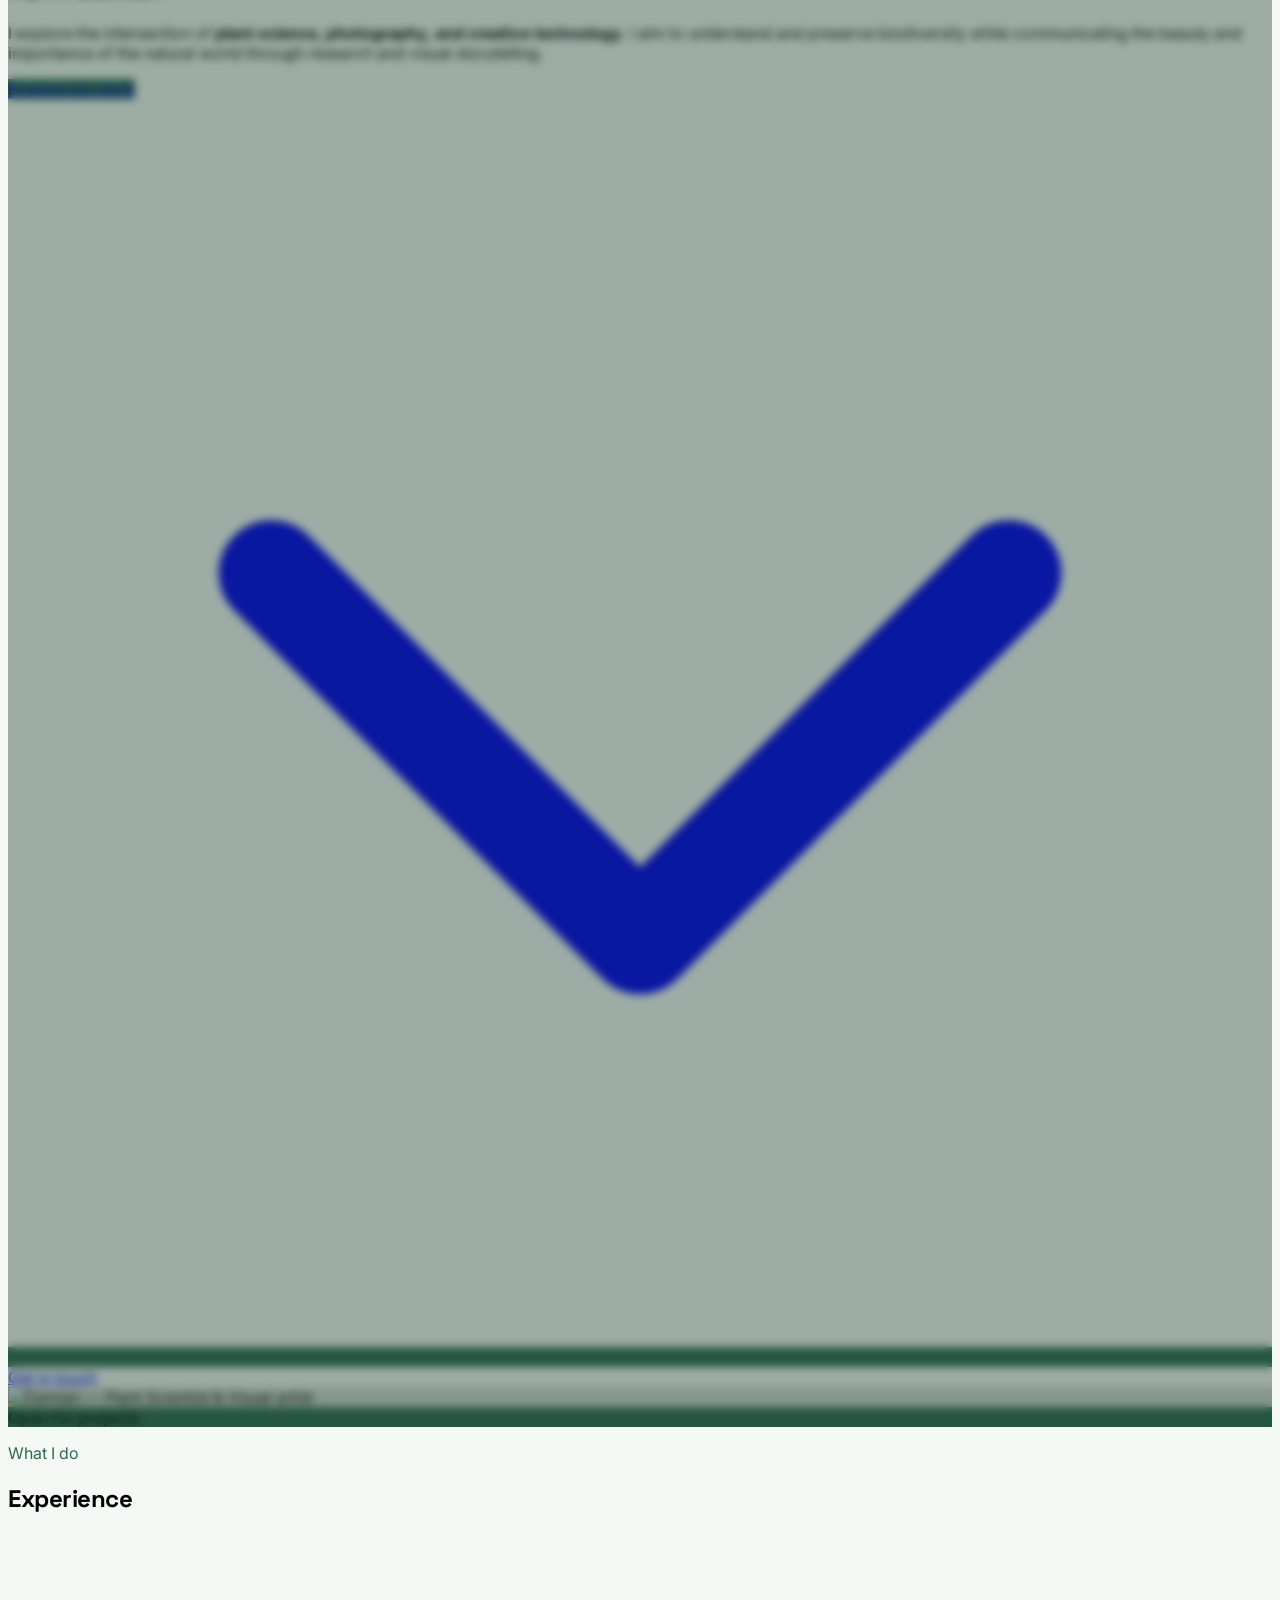
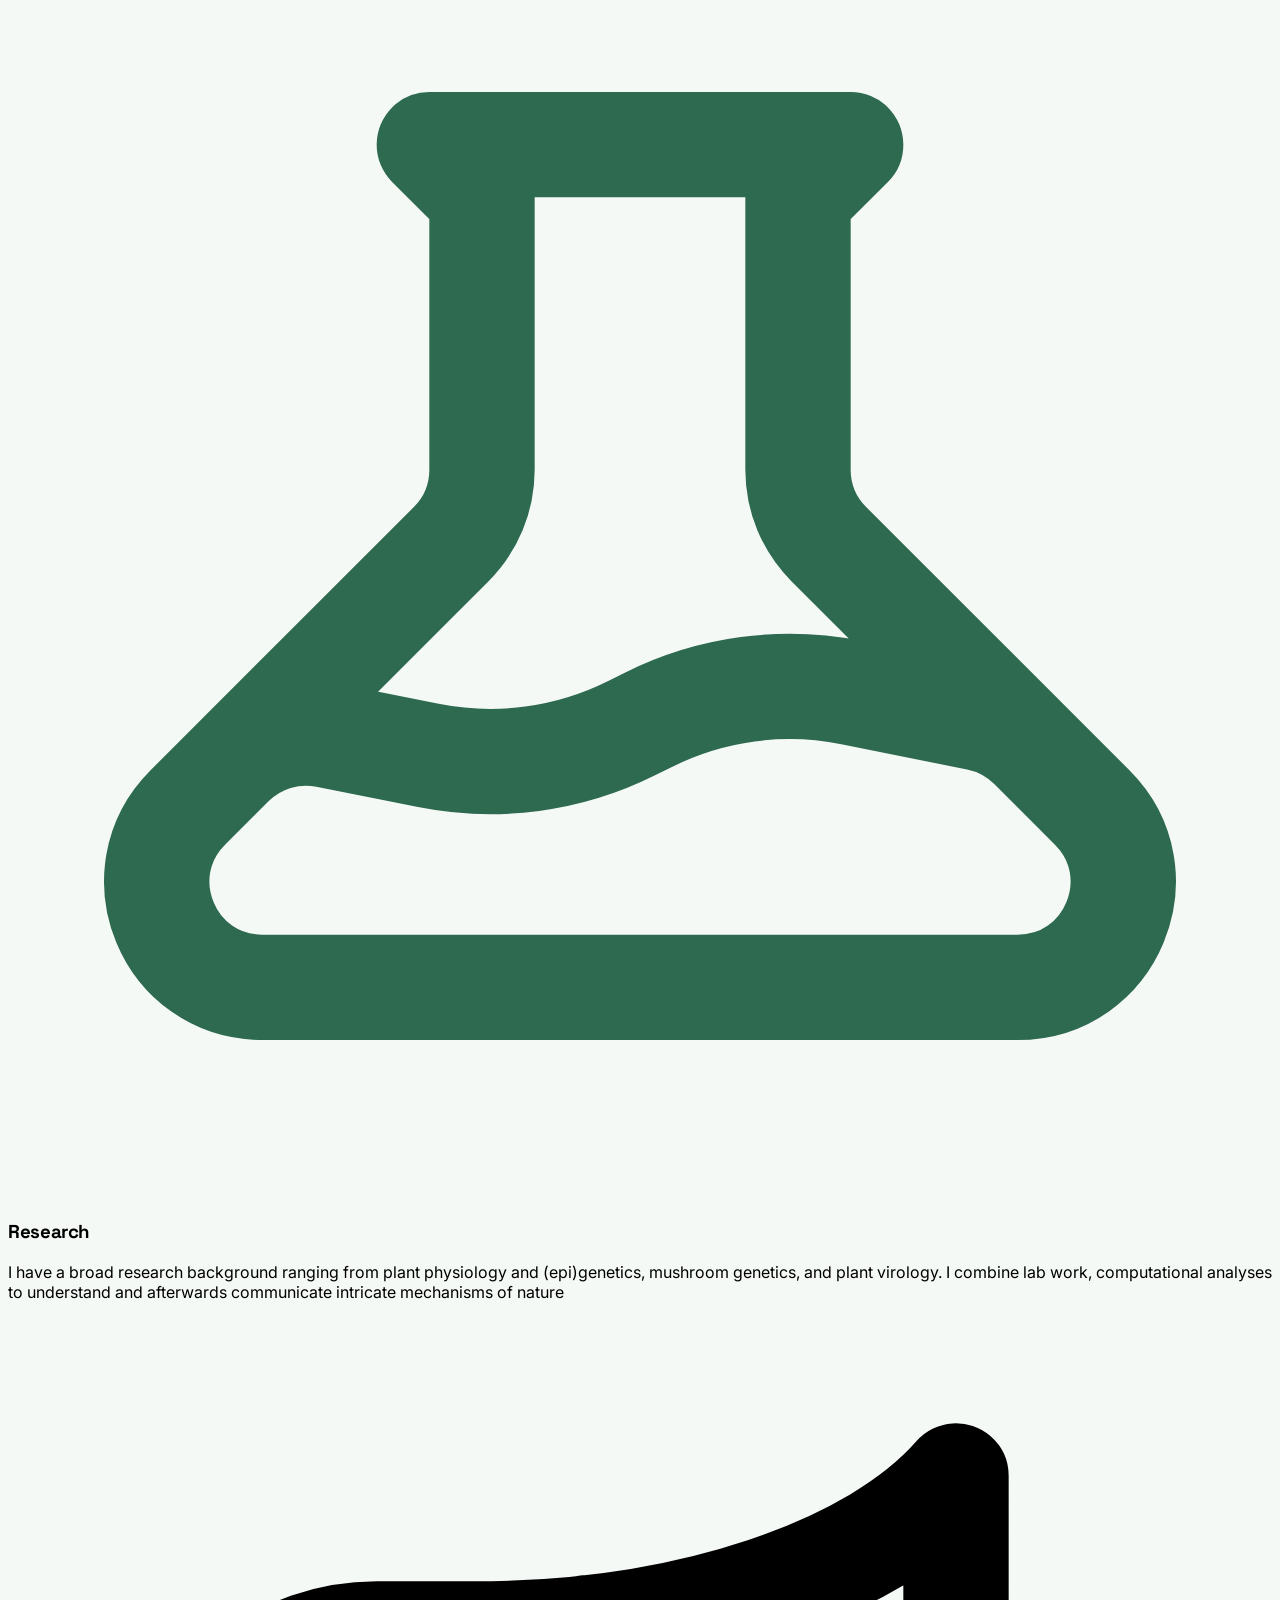
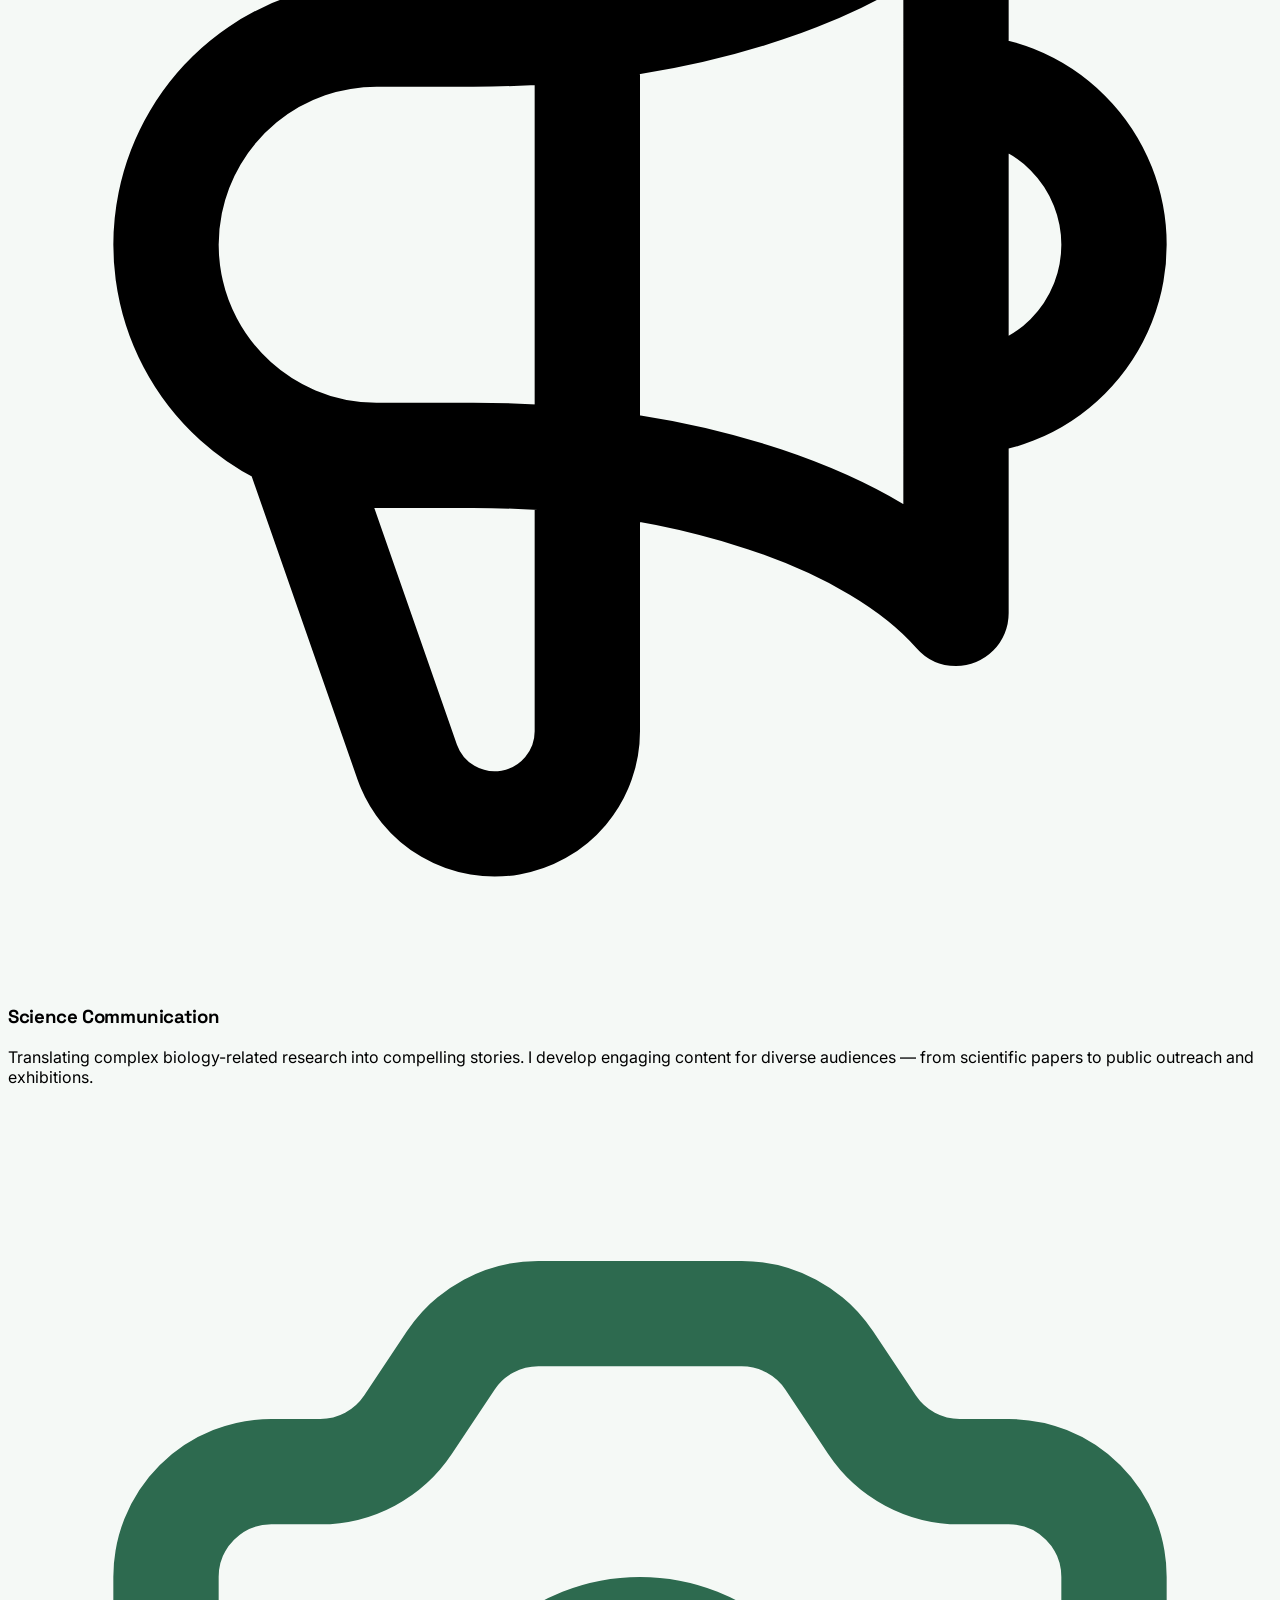
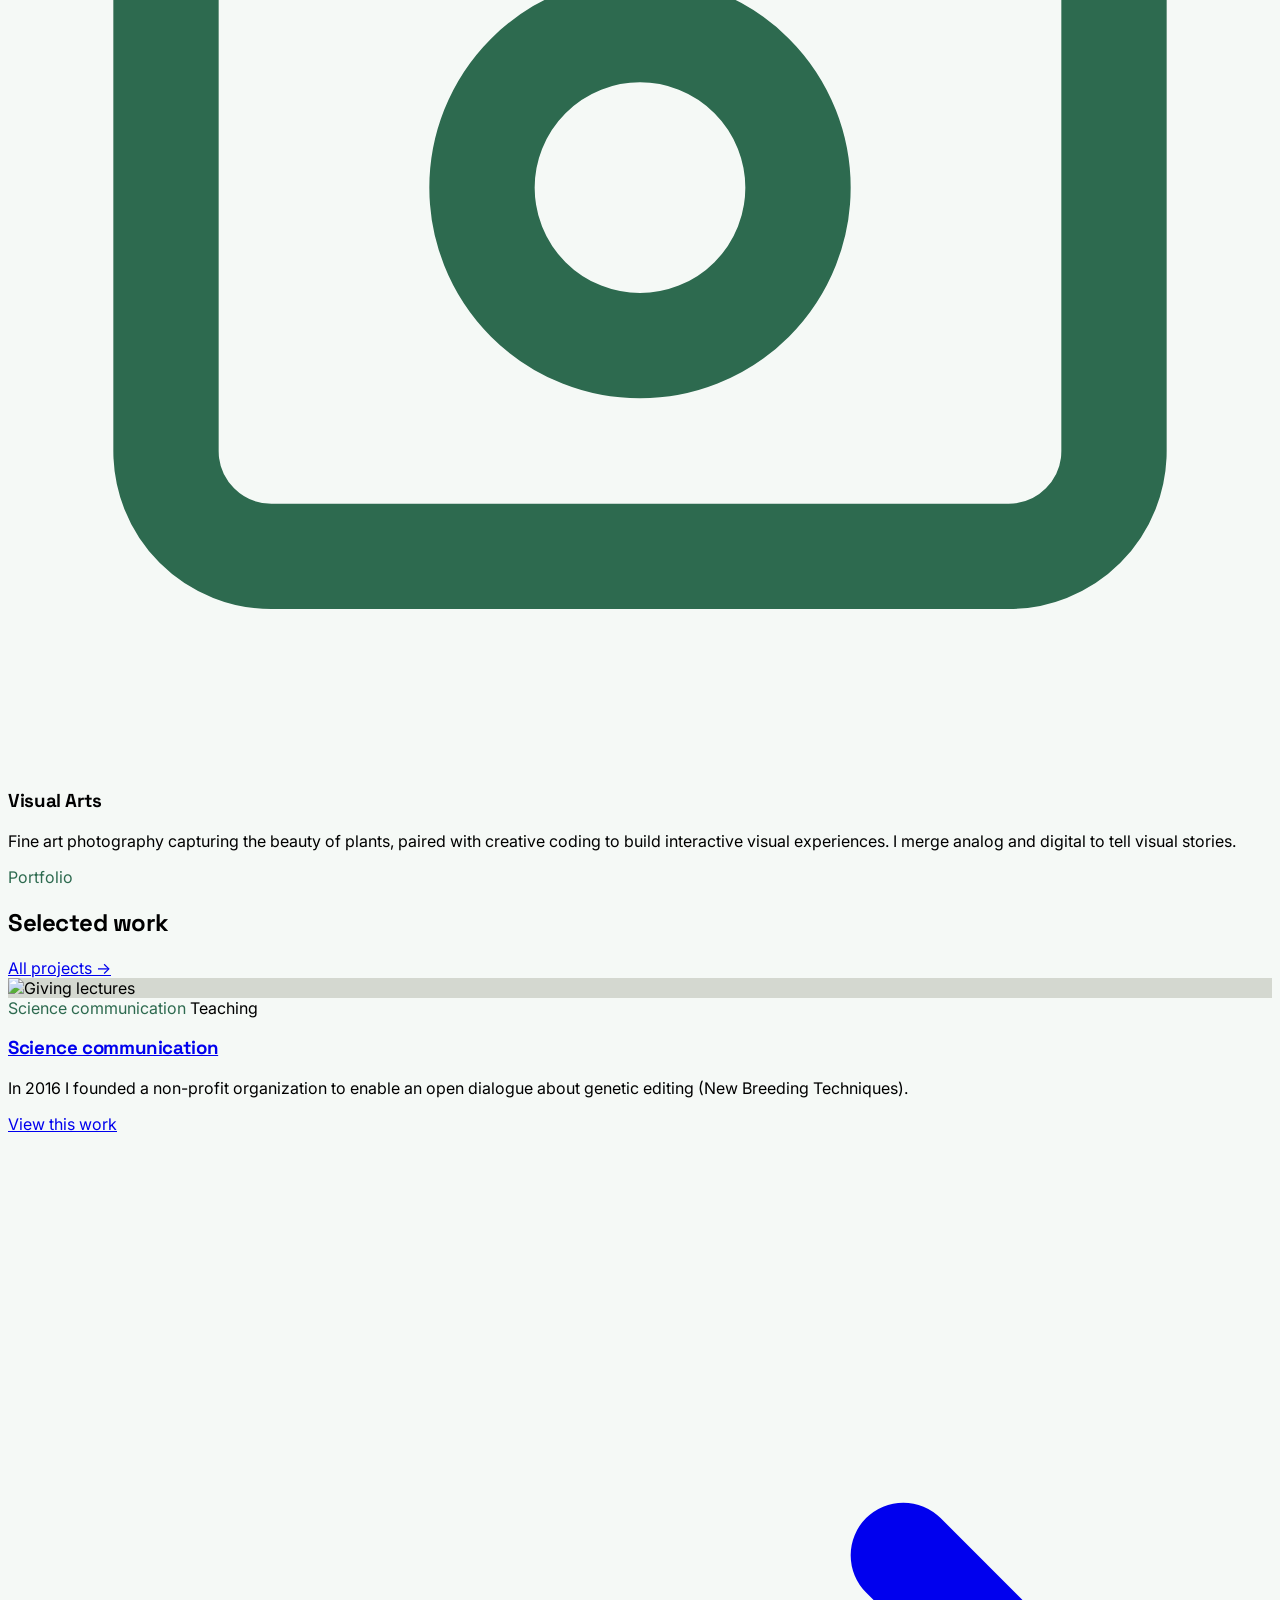
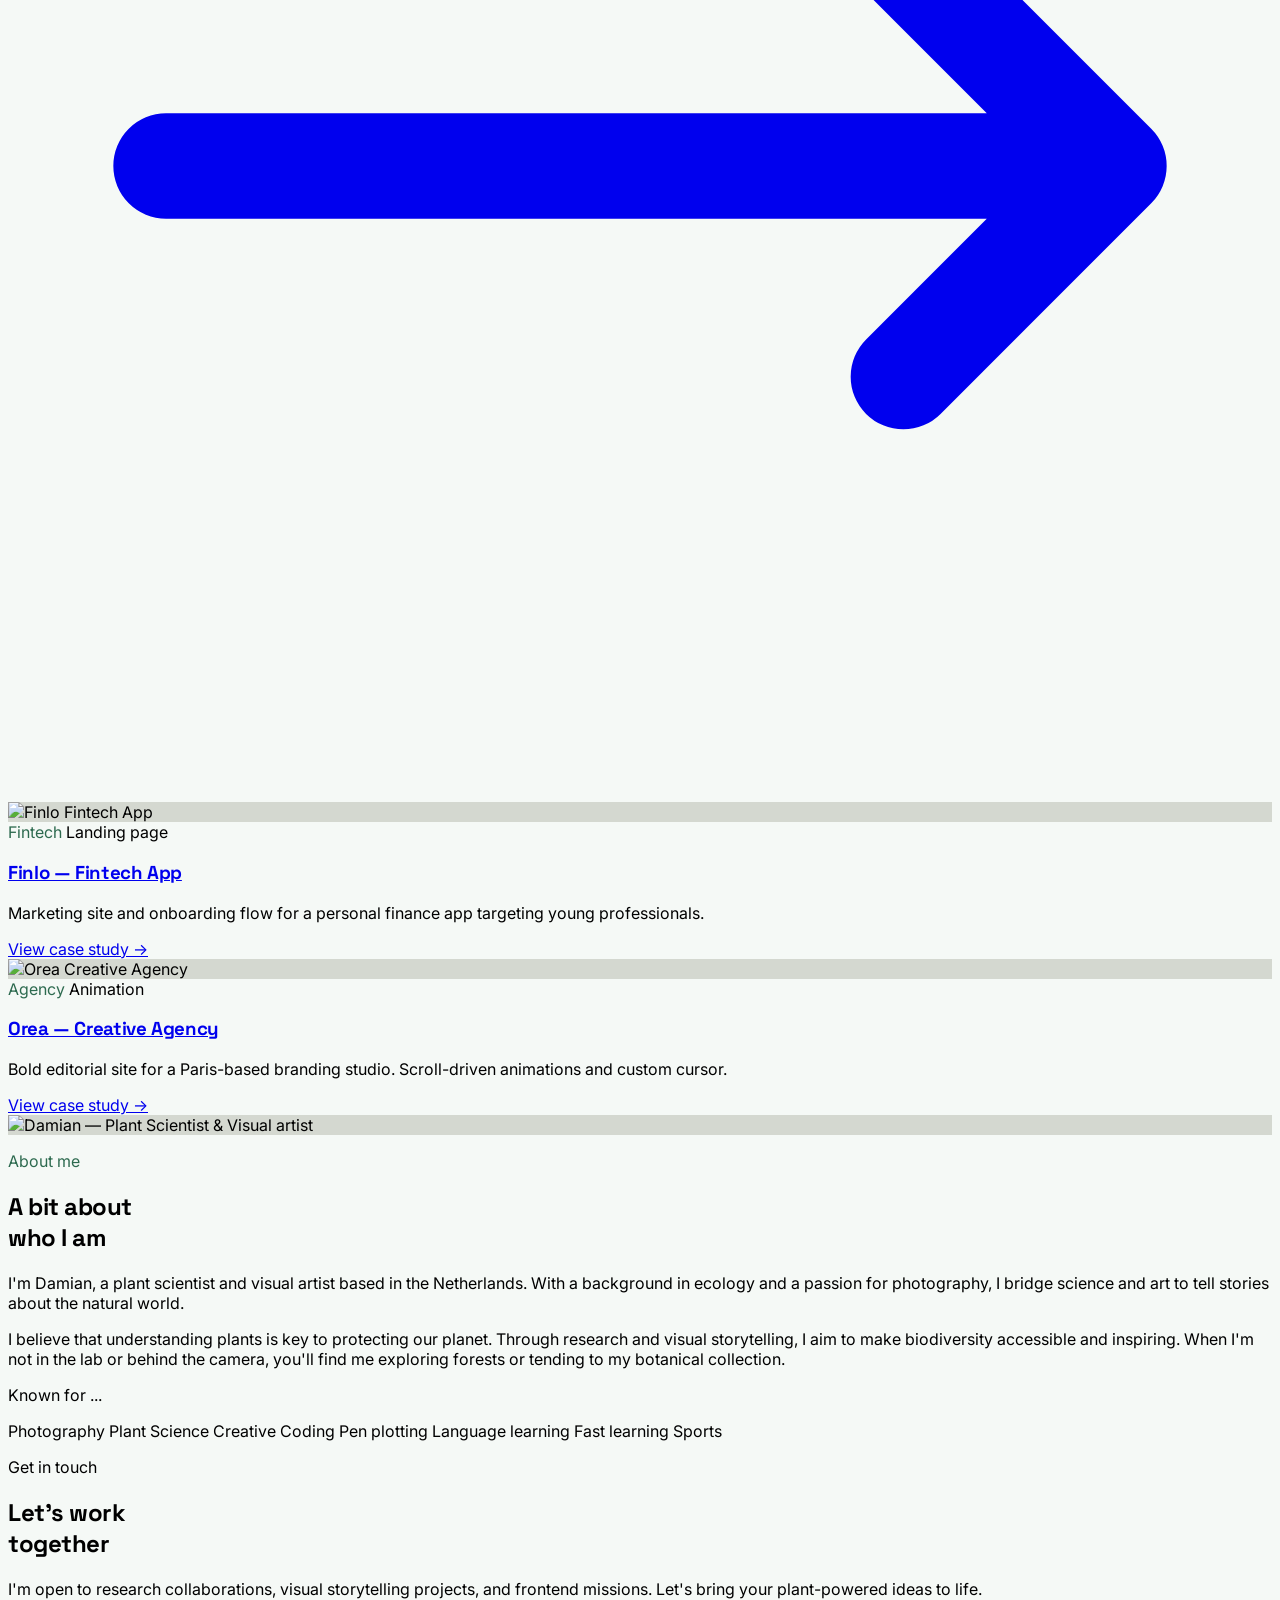
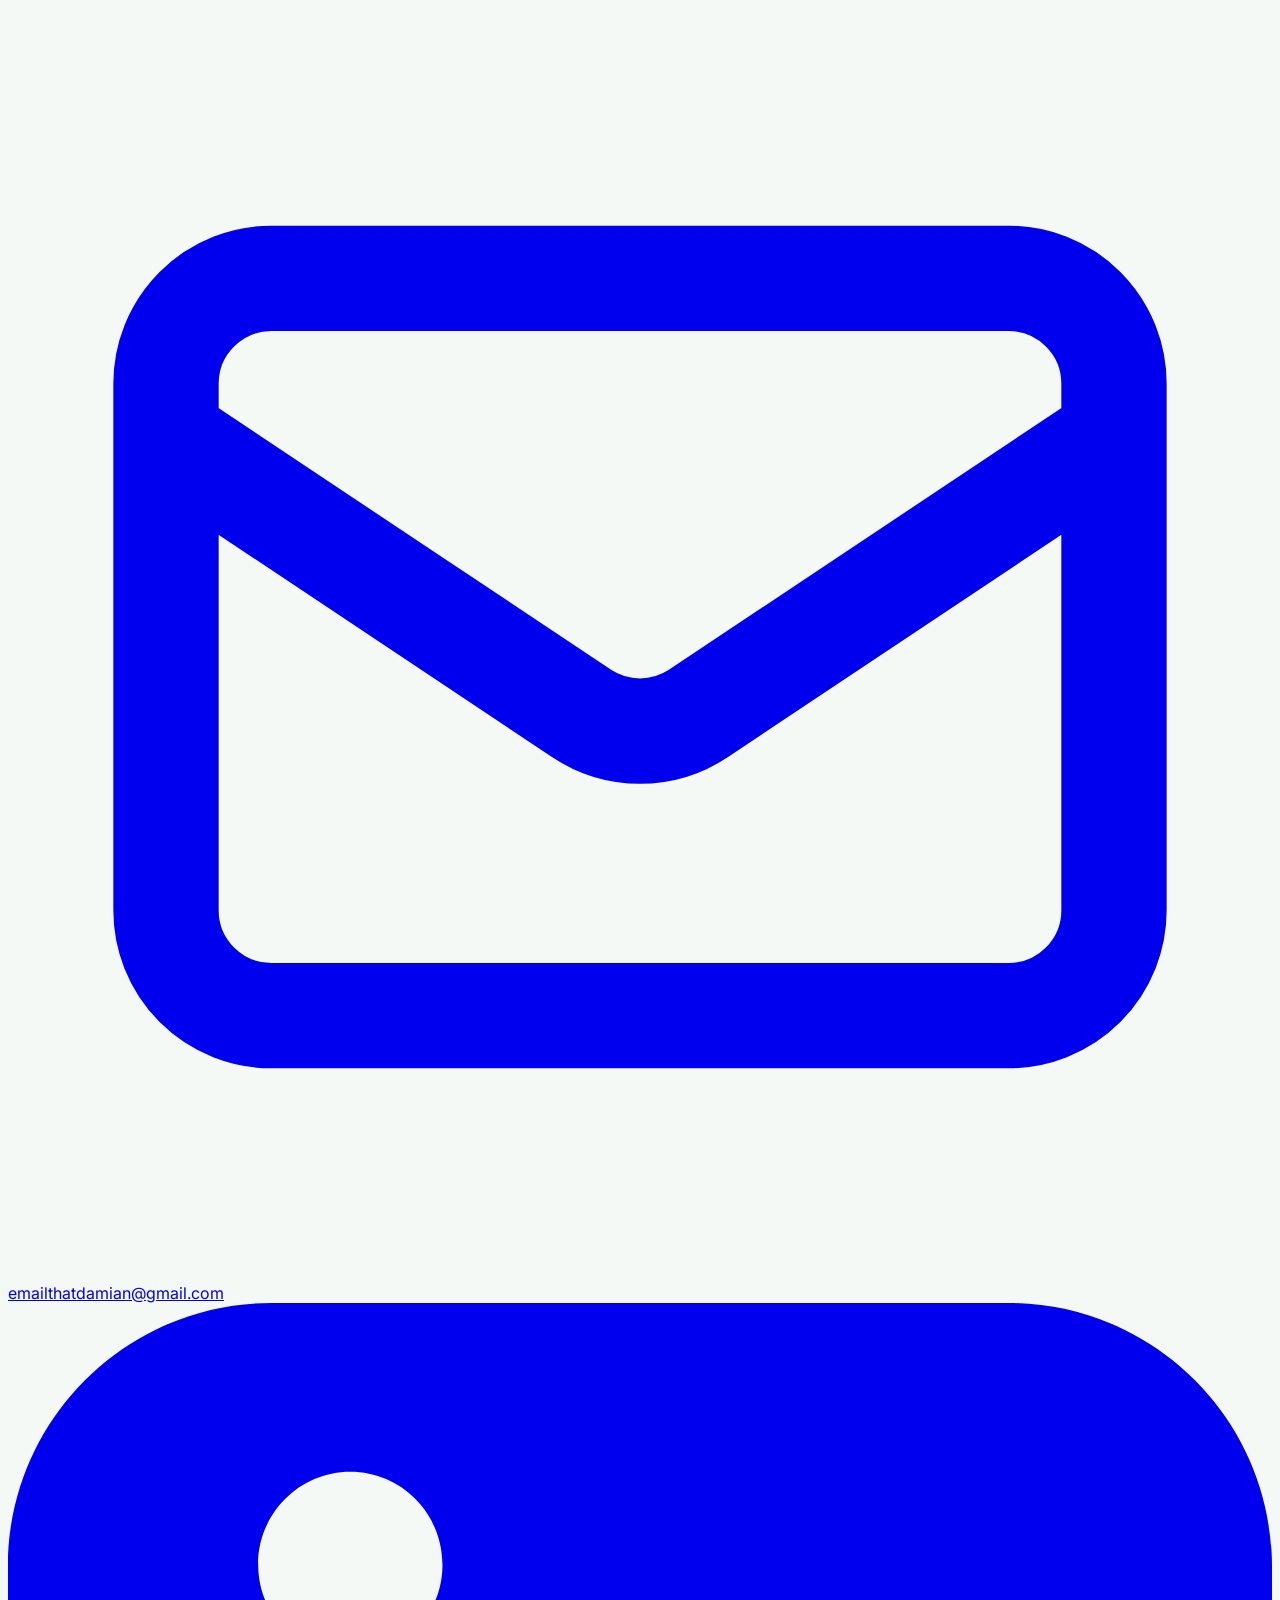
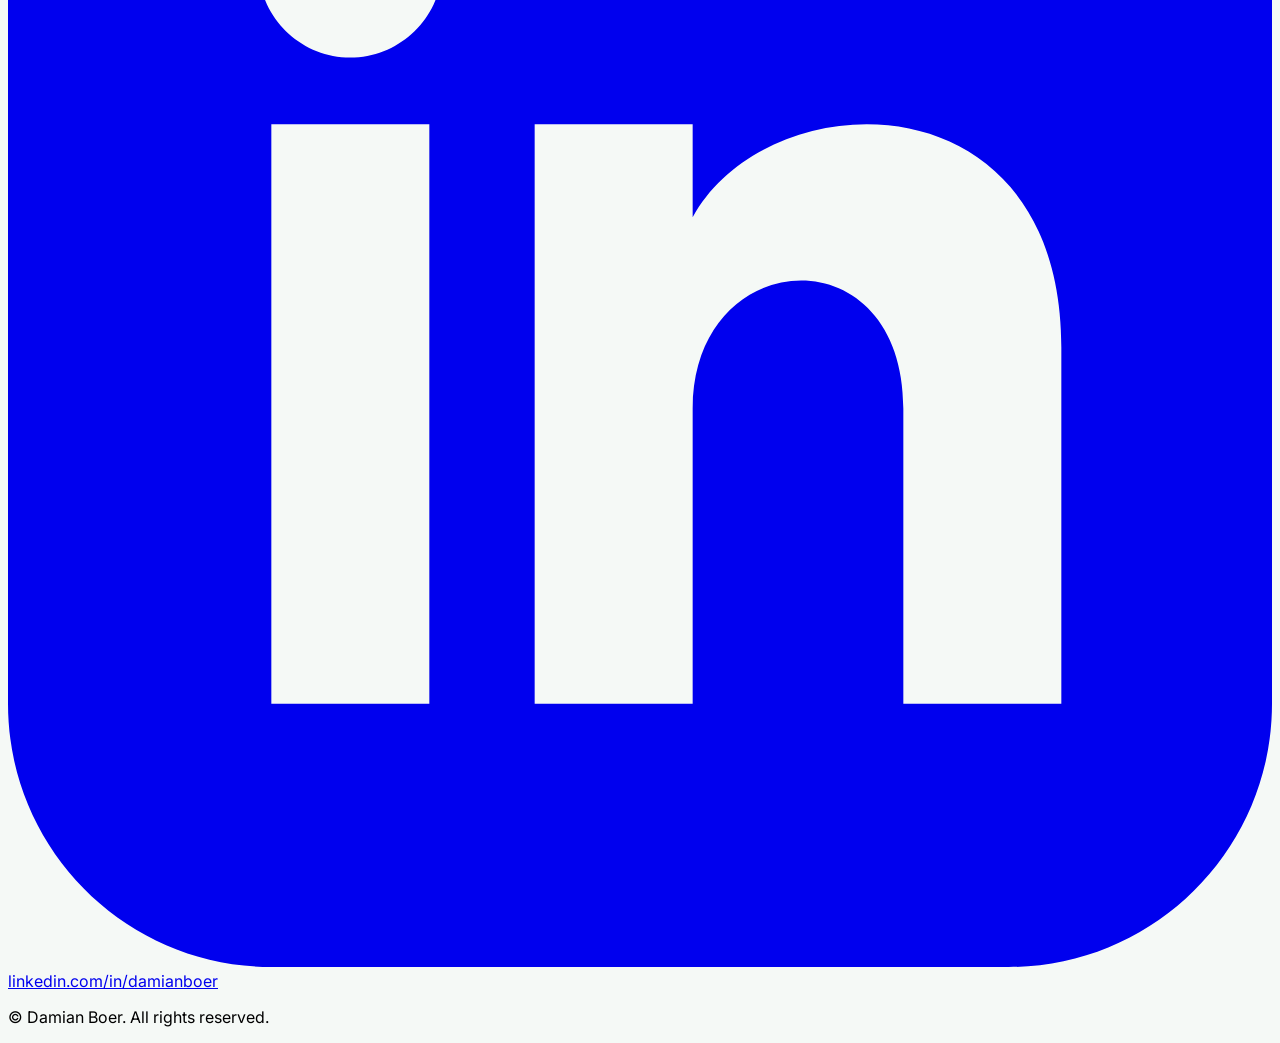
==== commit 9f748d5c: "Update index.html" ====
--- a/index.html
+++ b/index.html
@@ -1,4 +1,5 @@
 <!DOCTYPE html>
+<link rel="stylesheet" href="main.css">
 <html lang="en" x-data="app()" :class="{'dark':dark}" class="scroll-smooth">
 <head>
   <meta charset="UTF-8">
@@ -79,11 +80,11 @@
       opacity: 0.12;
       background-image: url("data:image/svg+xml,%3Csvg xmlns='http://www.w3.org/2000/svg' viewBox='0 0 200 200'%3E%3Cfilter id='n'%3E%3CfeTurbulence type='fractalNoise' baseFrequency='.8' numOctaves='4' stitchTiles='stitch'/%3E%3C/filter%3E%3Crect width='100%25' height='100%25' filter='url(%23n)' opacity='.08'/%3E%3C/svg%3E");
     }
-
+/* 
     /* scrollbar – green */
-    ::-webkit-scrollbar { width: 6px; }
-    ::-webkit-scrollbar-track { background: transparent; }
-    ::-webkit-scrollbar-thumb { background: #2D6A4F; border-radius: 99px; }
+    /* ::-webkit-scrollbar { width: 6px; } */
+    /* ::-webkit-scrollbar-track { background: transparent; } */
+    /* ::-webkit-scrollbar-thumb { background: #2D6A4F; border-radius: 99px; } */ */
 
     /* reveal animation */
     .reveal {
@@ -354,19 +355,18 @@
 
       <article class="card-h reveal d1 group rounded-2xl overflow-hidden bg-[#edf3ef] dark:bg-[#1a261f] border border-zinc-100 dark:border-zinc-700 hover:border-accent md:row-span-2">
         <div class="pf w-full h-64 md:h-80">
-          <img src="https://images.unsplash.com/photo-1551650975-87deedd944c3?w=900&q=80" alt="Novu SaaS Dashboard" loading="lazy">
+          <img src="images/lecture.jpg" alt="Giving lectures" loading="lazy">
         </div>
         <div class="p-7">
           <div class="flex flex-wrap gap-2 mb-4">
-            <span class="text-xs bg-[#e6f0ea] dark:bg-zinc-800 text-accent border border-[#95b8a7] dark:border-zinc-700 px-3 py-1 rounded-full font-semibold">SaaS</span>
-            <span class="text-xs bg-zinc-200 dark:bg-zinc-800 text-zinc-600 dark:text-zinc-400 px-3 py-1 rounded-full">Figma</span>
-            <span class="text-xs bg-zinc-200 dark:bg-zinc-800 text-zinc-600 dark:text-zinc-400 px-3 py-1 rounded-full">Tailwind</span>
-          </div>
+            <span class="text-xs bg-[#e6f0ea] dark:bg-zinc-800 text-accent border border-[#95b8a7] dark:border-zinc-700 px-3 py-1 rounded-full font-semibold">Science communication</span>
+            <span class="text-xs bg-zinc-200 dark:bg-zinc-800 text-zinc-600 dark:text-zinc-400 px-3 py-1 rounded-full">Teaching</span>
+        </div>
           <a href="case-study.html">
-            <h3 class="font-display font-bold text-2xl text-zinc-900 dark:text-white mb-2">Novu — SaaS Dashboard</h3>
+            <h3 class="font-display font-bold text-2xl text-zinc-900 dark:text-white mb-2">Science communication</h3>
           </a>
-          <p class="text-sm text-zinc-600 dark:text-zinc-300 leading-relaxed mb-5">Lorem ipsum dolor sit amet consectetur adipisicing elit. Eligendi quis, odit nam aperiam fugiat optio libero.</p>
-          <a href="case-study.html" class="inline-flex items-center gap-1.5 text-sm font-semibold text-zinc-900 dark:text-white nl">View case study <svg class="w-3.5 h-3.5" fill="none" viewBox="0 0 24 24" stroke="currentColor" aria-hidden="true"><path stroke-linecap="round" stroke-linejoin="round" stroke-width="2" d="M17 8l4 4m0 0l-4 4m4-4H3"/></svg></a>
+          <p class="text-sm text-zinc-600 dark:text-zinc-300 leading-relaxed mb-5"> In 2016 I founded a non-profit organization to enable an open dialogue about genetic editing (New Breeding Techniques). </p>
+          <a href="case-study.html" class="inline-flex items-center gap-1.5 text-sm font-semibold text-zinc-900 dark:text-white nl">View this work <svg class="w-3.5 h-3.5" fill="none" viewBox="0 0 24 24" stroke="currentColor" aria-hidden="true"><path stroke-linecap="round" stroke-linejoin="round" stroke-width="2" d="M17 8l4 4m0 0l-4 4m4-4H3"/></svg></a>
         </div>
       </article>
 
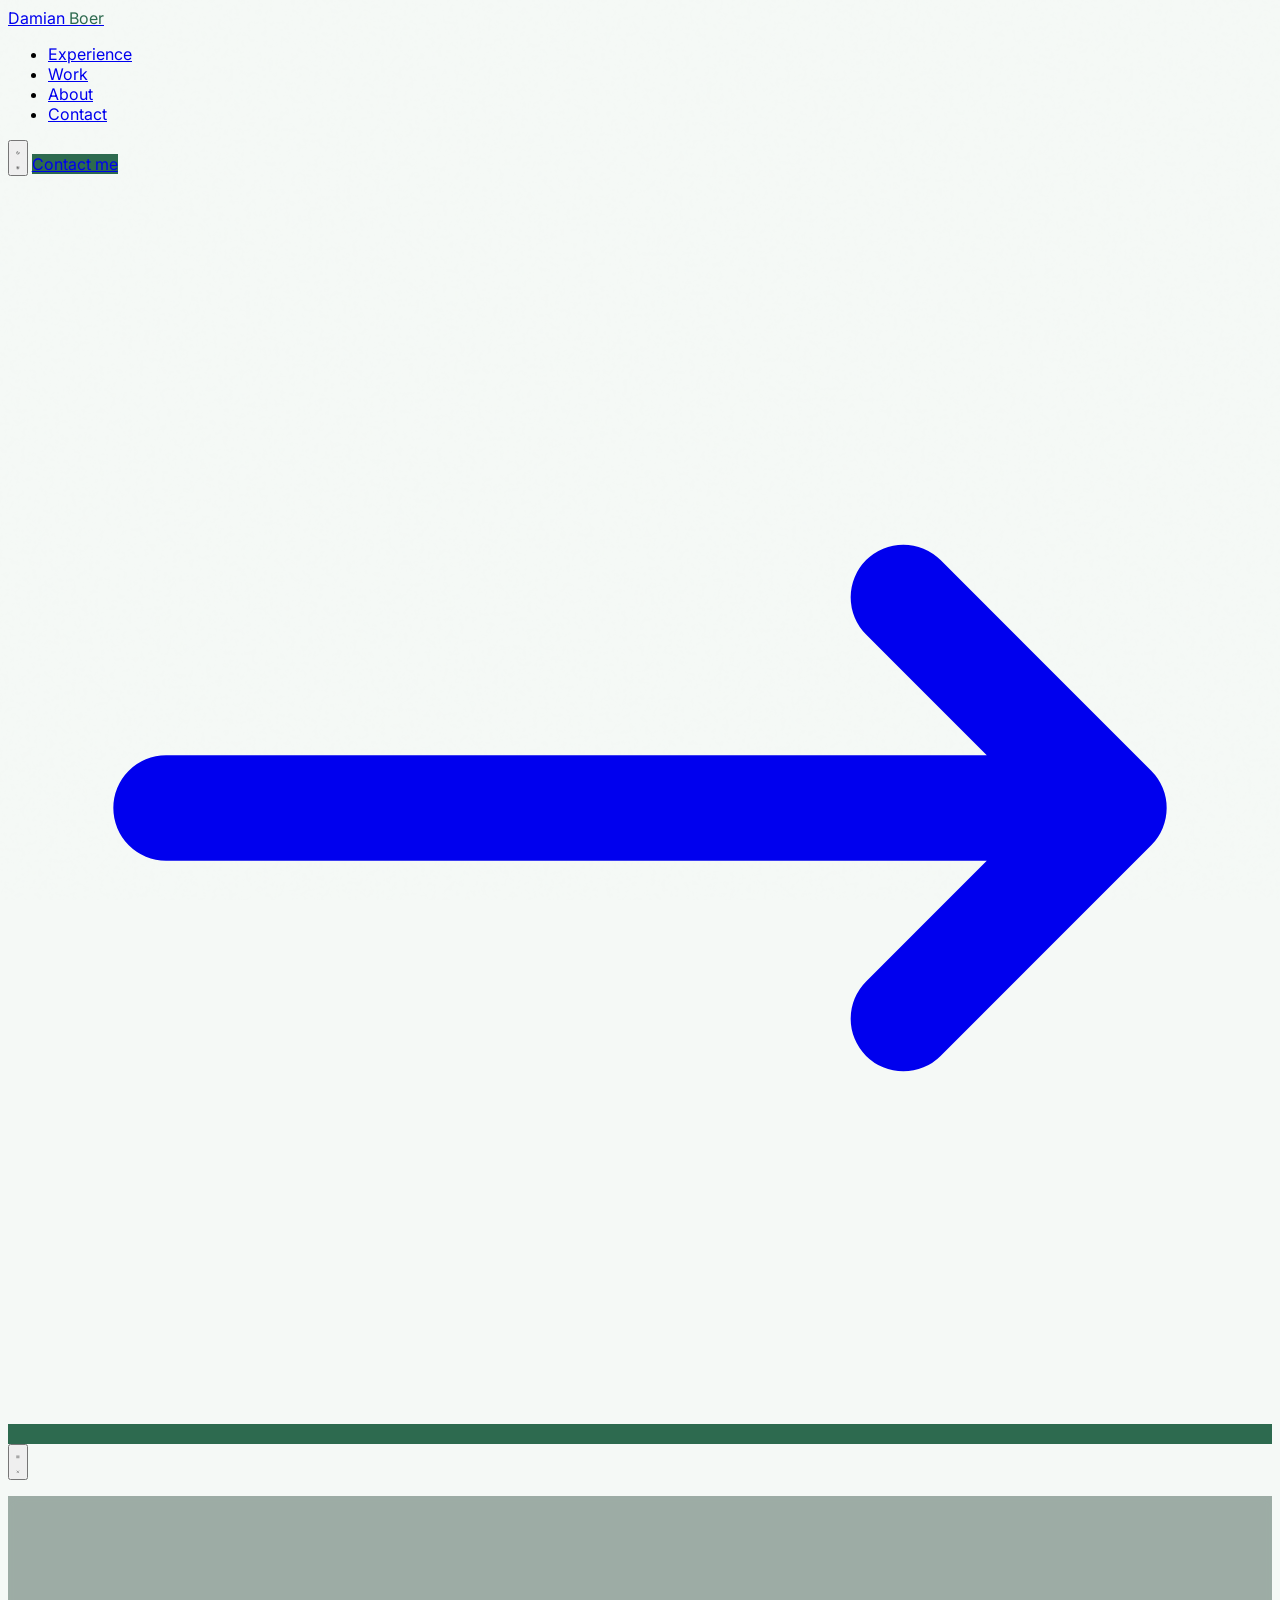
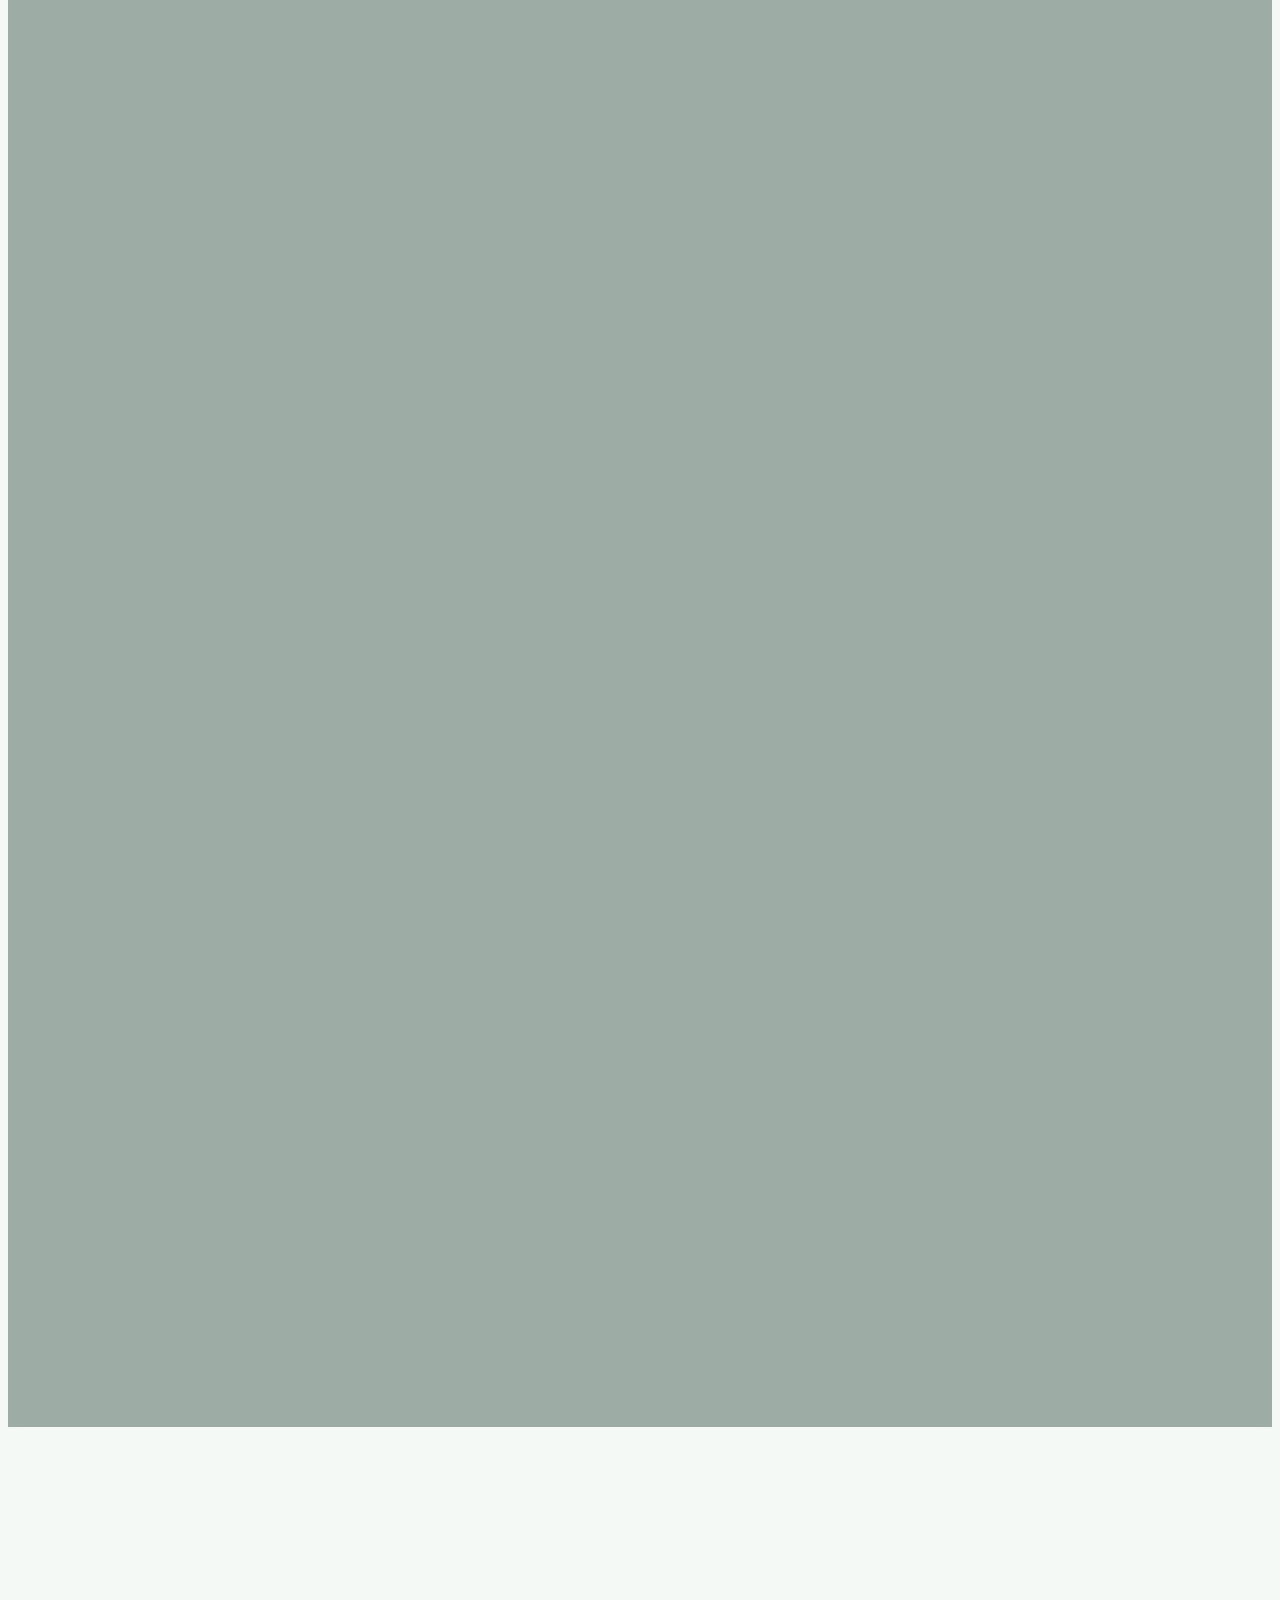
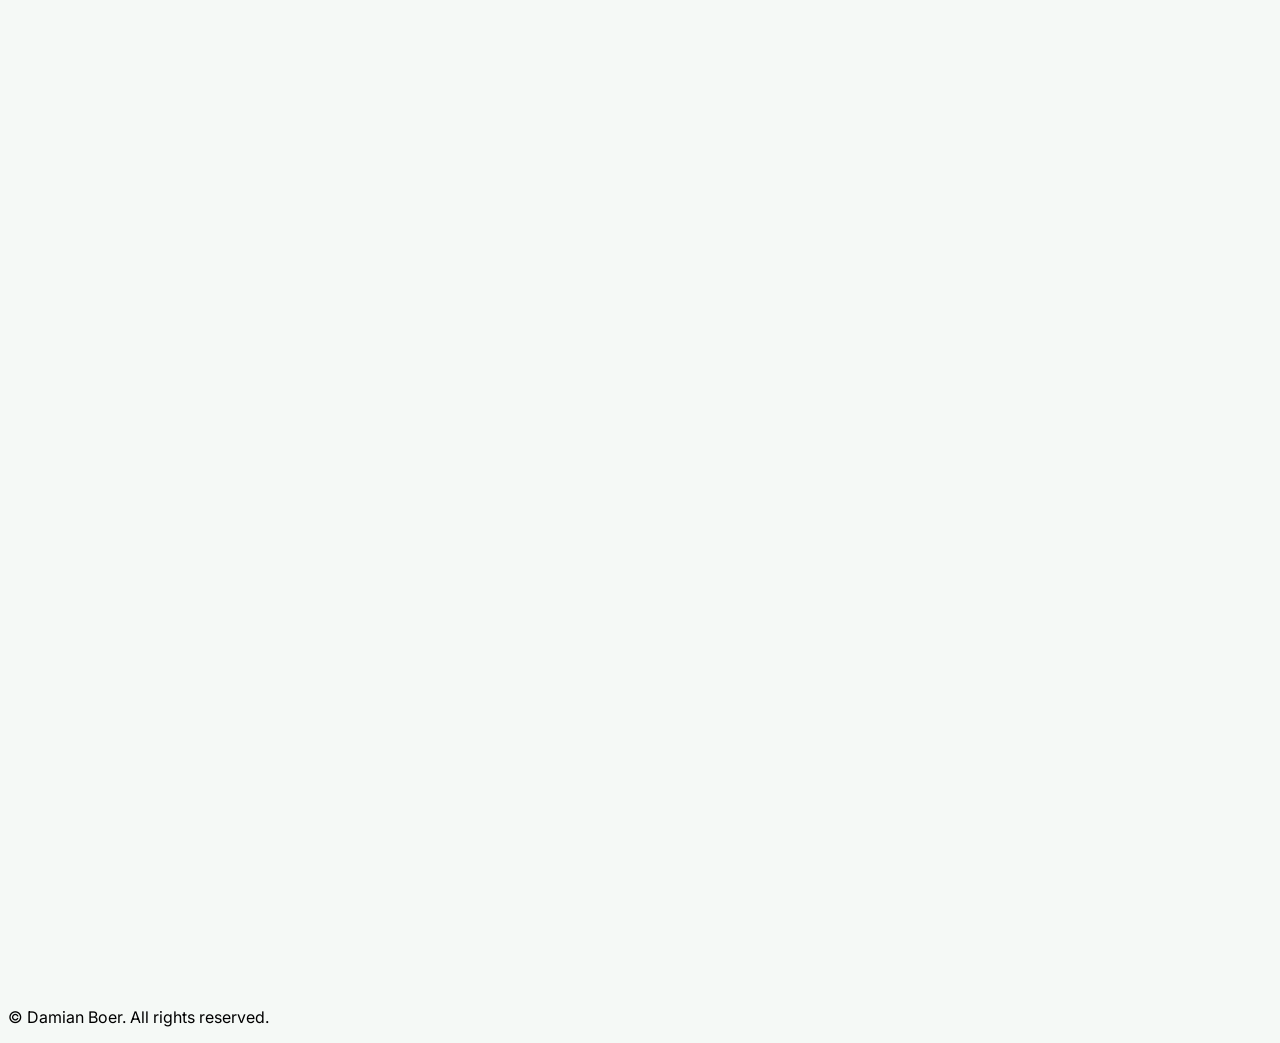
==== commit 5db0a02e: "Update index.html" ====
--- a/index.html
+++ b/index.html
@@ -82,9 +82,14 @@
     }
 /* 
     /* scrollbar – green */
-    /* ::-webkit-scrollbar { width: 6px; } */
-    /* ::-webkit-scrollbar-track { background: transparent; } */
-    /* ::-webkit-scrollbar-thumb { background: #2D6A4F; border-radius: 99px; } */ */
+    ::-webkit-scrollbar { width: 6px; }
+::-webkit-scrollbar-track {
+    background: #edf3ef;  /* Your light forest background */
+}
+
+::-webkit-scrollbar-thumb {
+    background: #2D6A4F;  /* Your forest green */
+}
 
     /* reveal animation */
     .reveal {
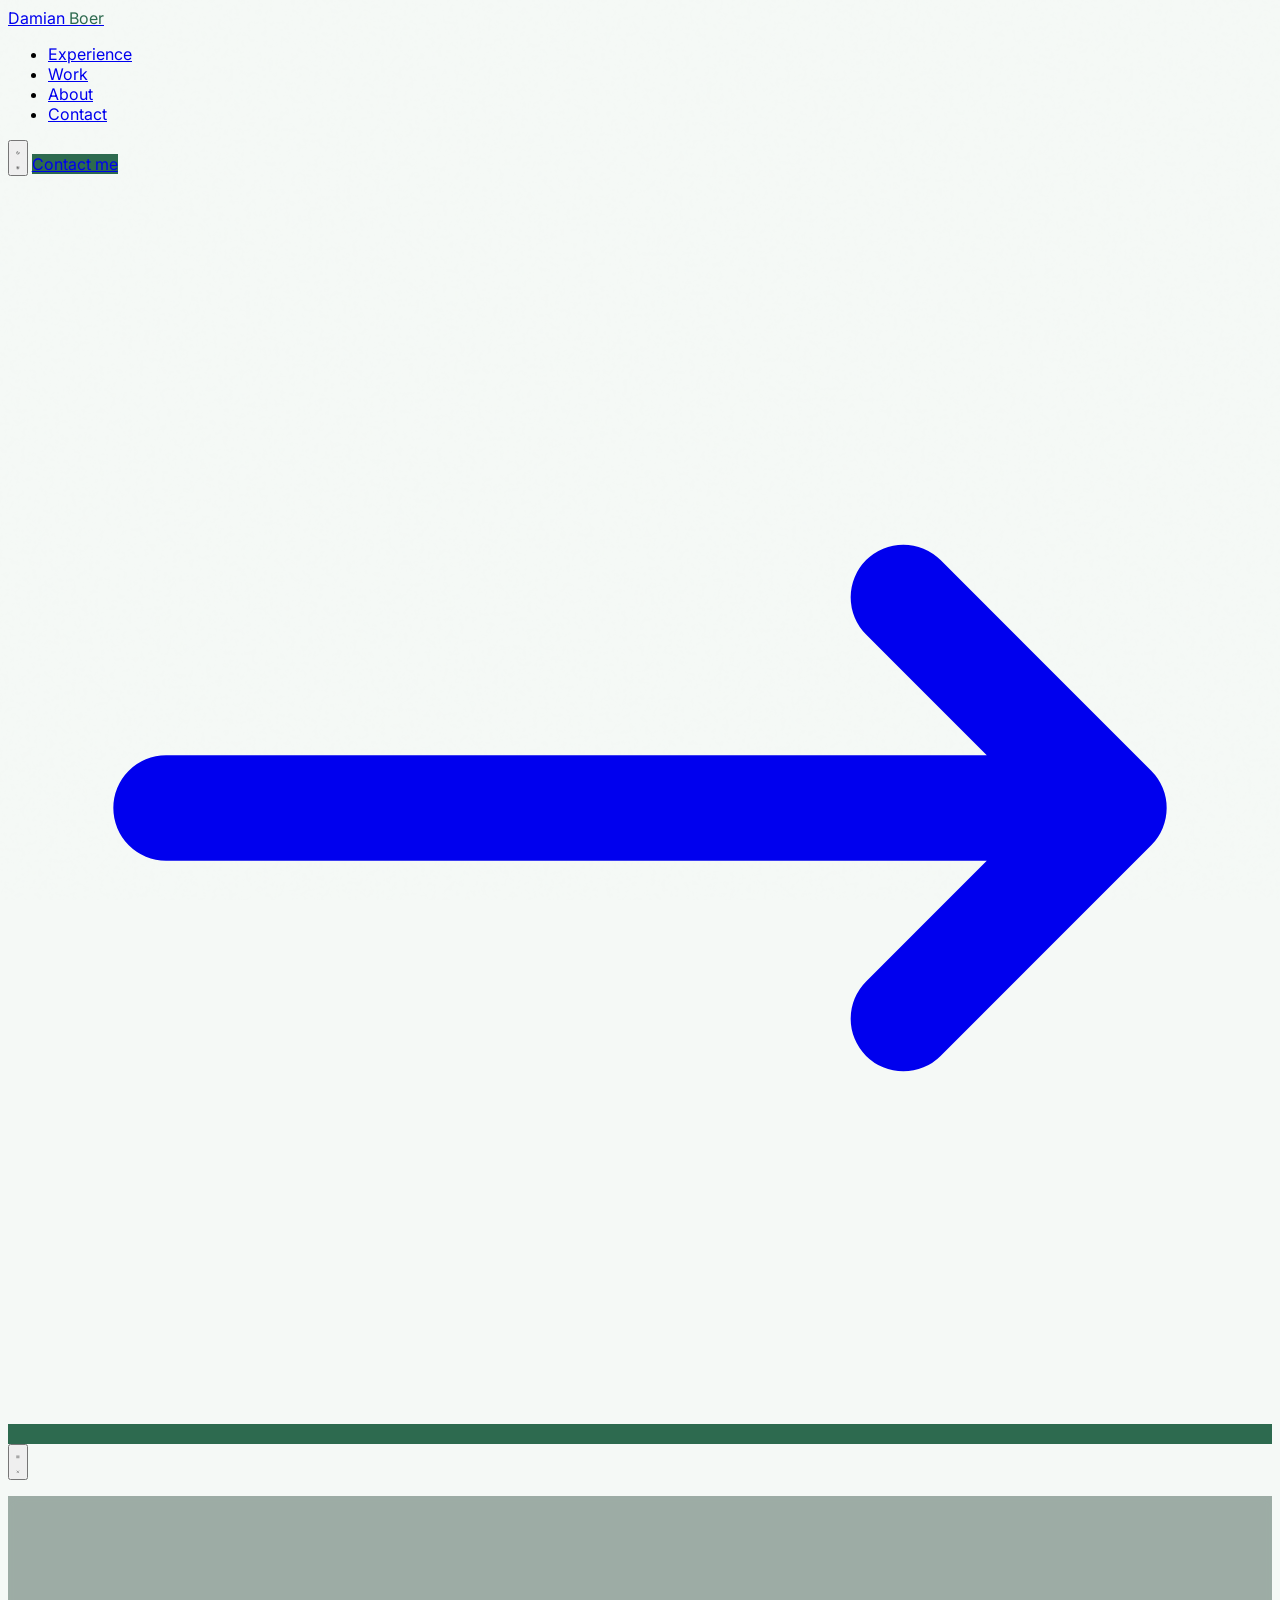
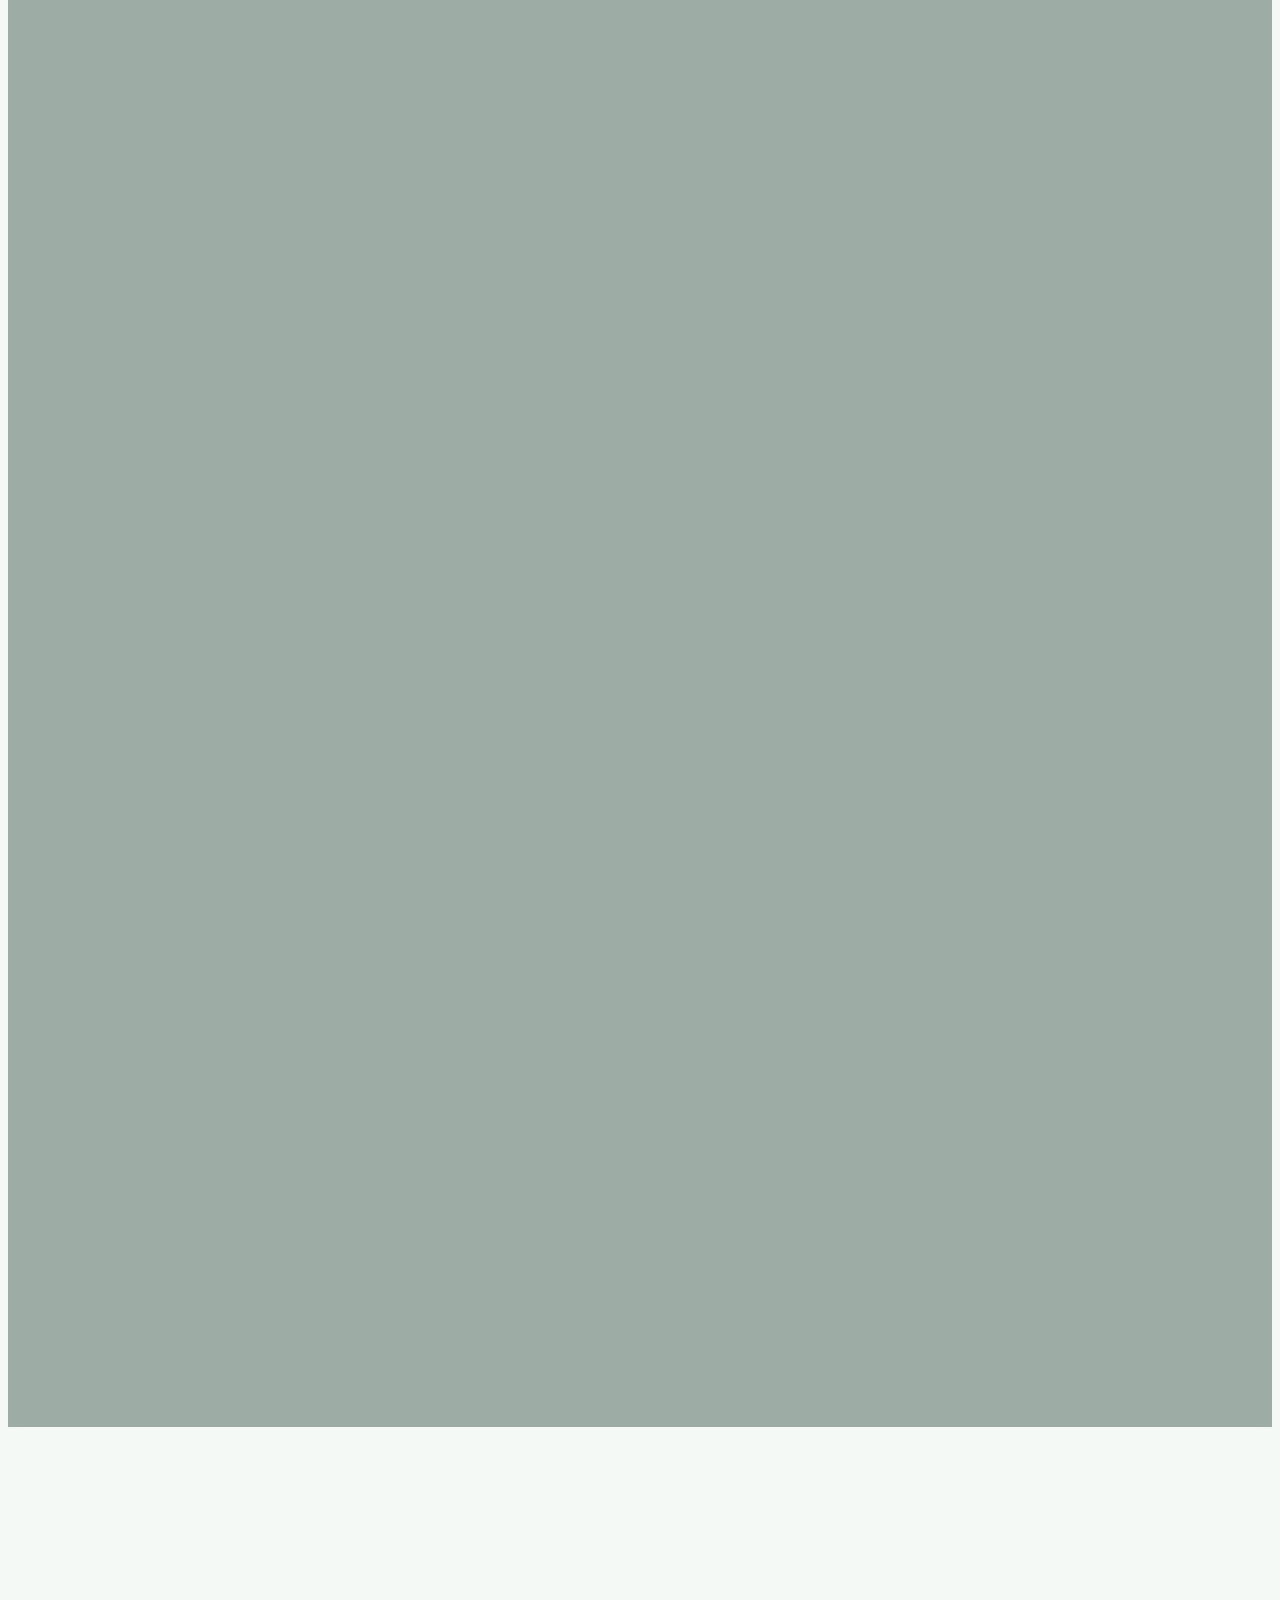
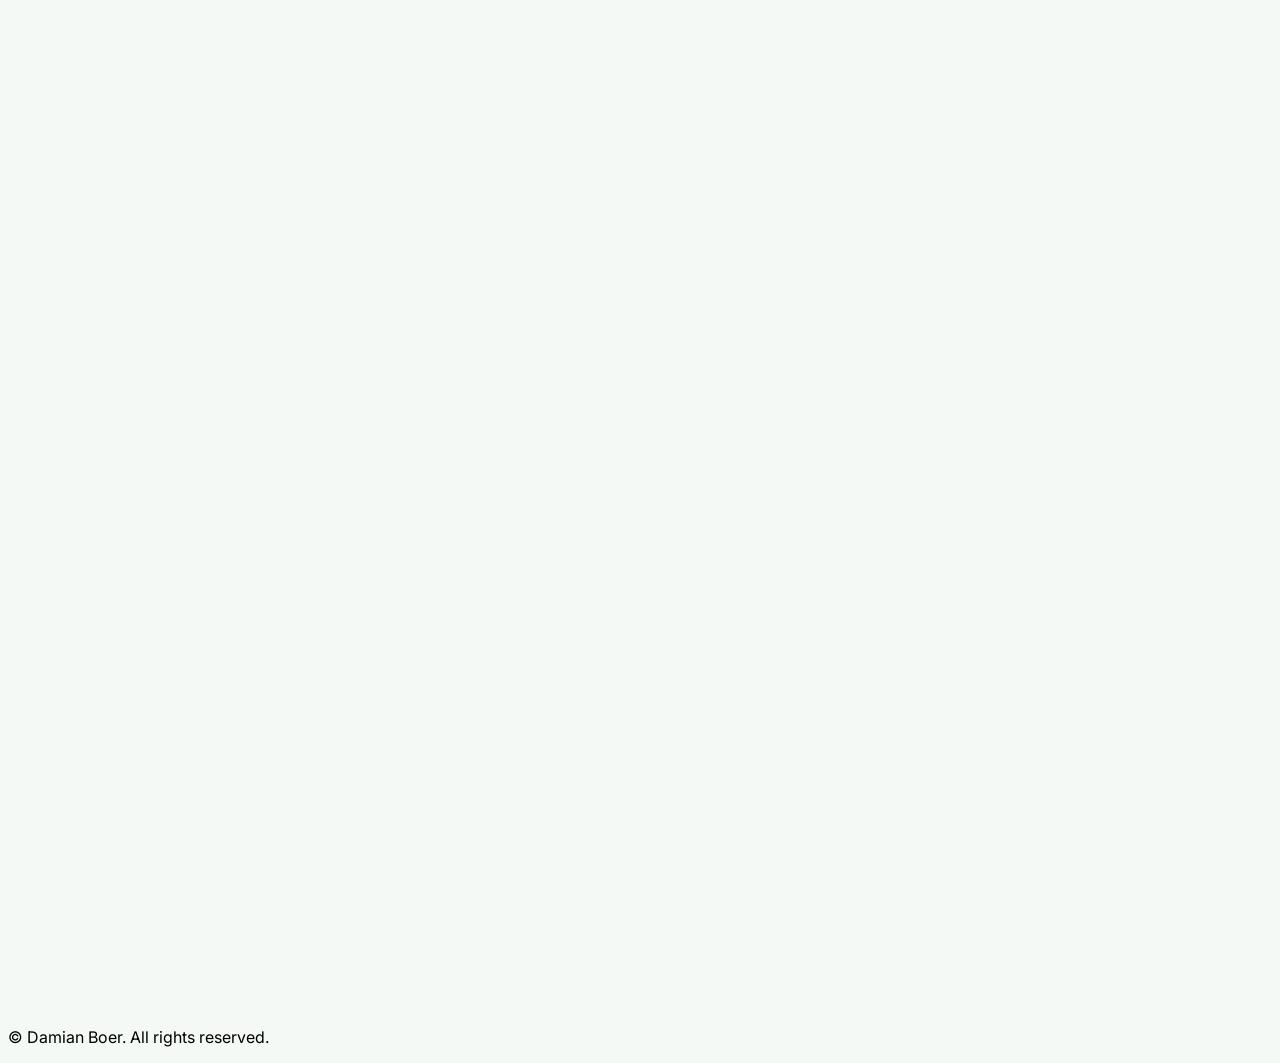
==== commit ebf99fdb: "Update index.html" ====
--- a/index.html
+++ b/index.html
@@ -1,5 +1,4 @@
 <!DOCTYPE html>
-<link rel="stylesheet" href="main.css">
 <html lang="en" x-data="app()" :class="{'dark':dark}" class="scroll-smooth">
 <head>
   <meta charset="UTF-8">
@@ -80,16 +79,8 @@
       opacity: 0.12;
       background-image: url("data:image/svg+xml,%3Csvg xmlns='http://www.w3.org/2000/svg' viewBox='0 0 200 200'%3E%3Cfilter id='n'%3E%3CfeTurbulence type='fractalNoise' baseFrequency='.8' numOctaves='4' stitchTiles='stitch'/%3E%3C/filter%3E%3Crect width='100%25' height='100%25' filter='url(%23n)' opacity='.08'/%3E%3C/svg%3E");
     }
-/* 
-    /* scrollbar – green */
-    ::-webkit-scrollbar { width: 6px; }
-::-webkit-scrollbar-track {
-    background: #edf3ef;  /* Your light forest background */
-}
-
-::-webkit-scrollbar-thumb {
-    background: #2D6A4F;  /* Your forest green */
-}
+
+::-webkit-scrollbar{width:5px;}::-webkit-scrollbar-track{background:transparent;}::-webkit-scrollbar-thumb{background:#FF6B2B;border-radius:99px;}
 
     /* reveal animation */
     .reveal {
@@ -370,7 +361,7 @@
           <a href="case-study.html">
             <h3 class="font-display font-bold text-2xl text-zinc-900 dark:text-white mb-2">Science communication</h3>
           </a>
-          <p class="text-sm text-zinc-600 dark:text-zinc-300 leading-relaxed mb-5"> In 2016 I founded a non-profit organization to enable an open dialogue about genetic editing (New Breeding Techniques). </p>
+          <p class="text-sm text-zinc-600 dark:text-zinc-300 leading-relaxed mb-5"> In 2016 I founded a non-profit organization, called GeneSprout Initiative, to enable an open dialogue about genetic editing (New Breeding Techniques). This included lecturing, making educational material, and making infographics. </p>
           <a href="case-study.html" class="inline-flex items-center gap-1.5 text-sm font-semibold text-zinc-900 dark:text-white nl">View this work <svg class="w-3.5 h-3.5" fill="none" viewBox="0 0 24 24" stroke="currentColor" aria-hidden="true"><path stroke-linecap="round" stroke-linejoin="round" stroke-width="2" d="M17 8l4 4m0 0l-4 4m4-4H3"/></svg></a>
         </div>
       </article>
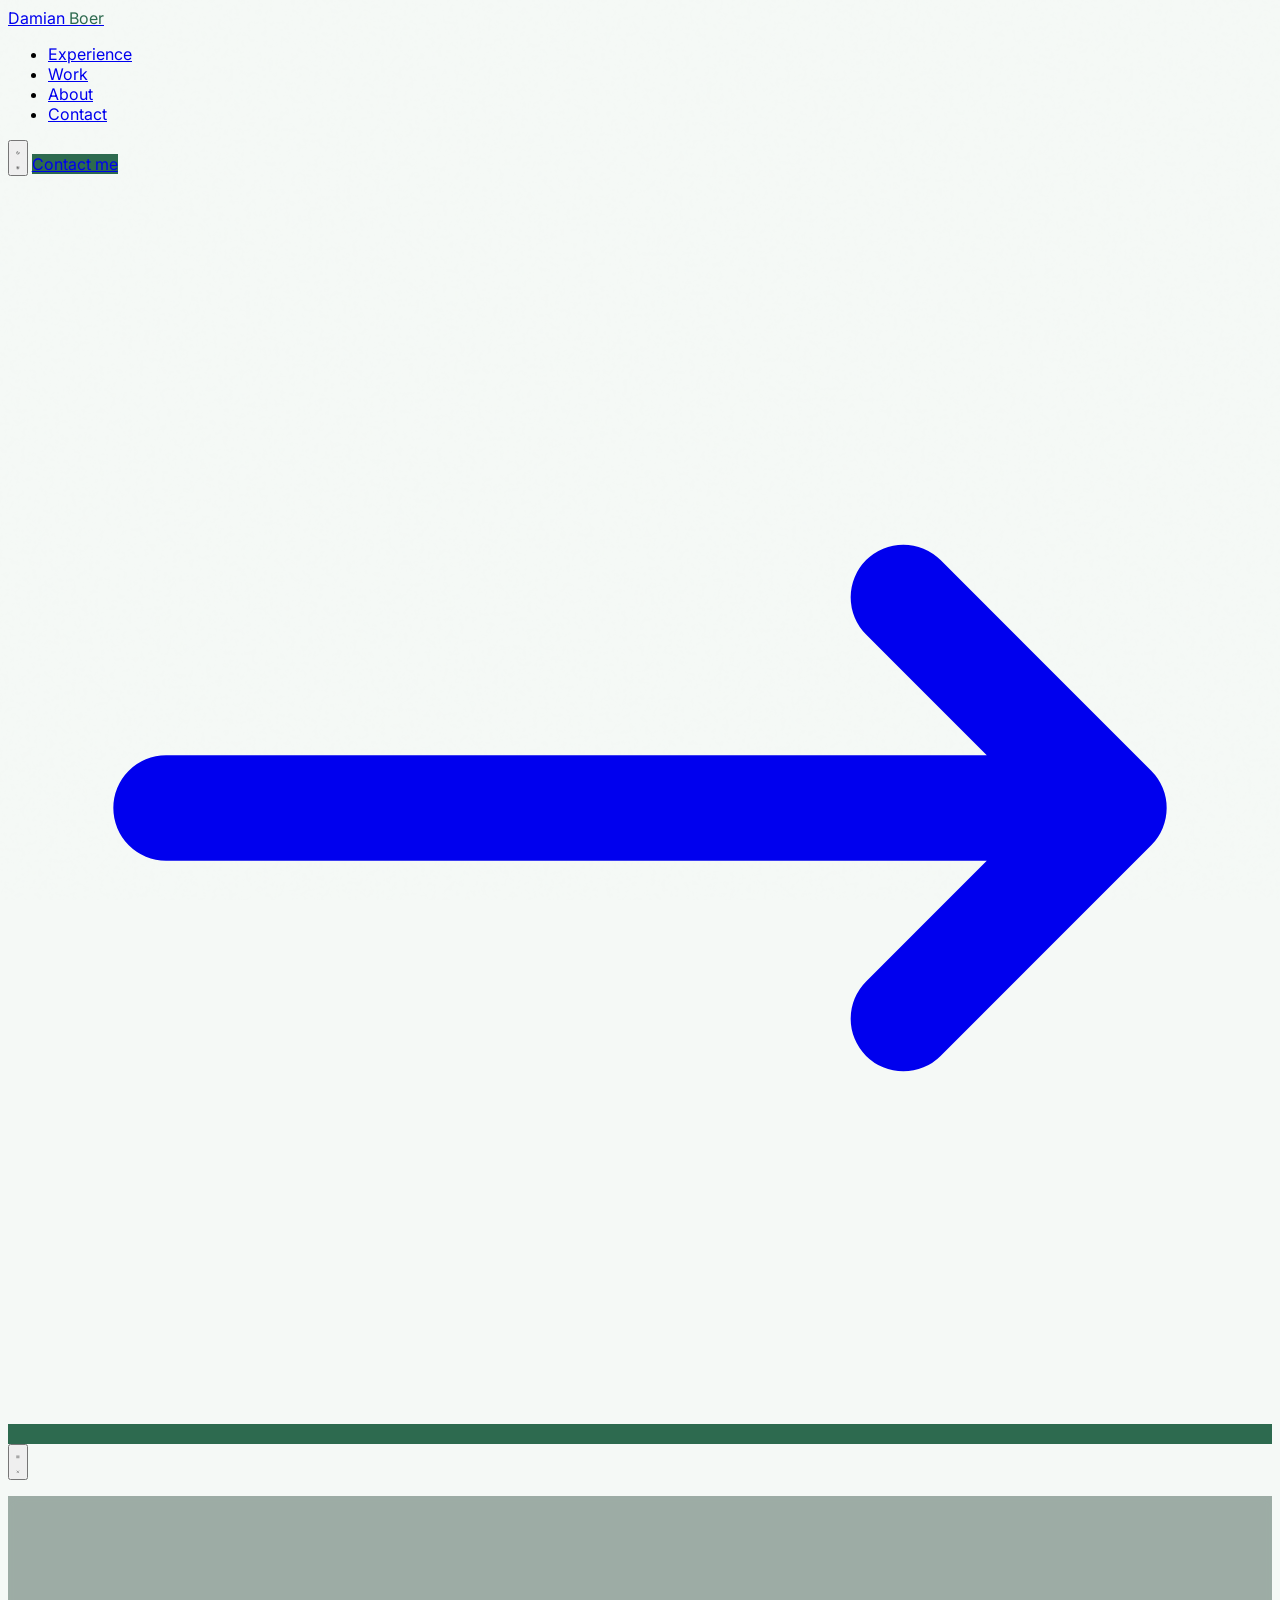
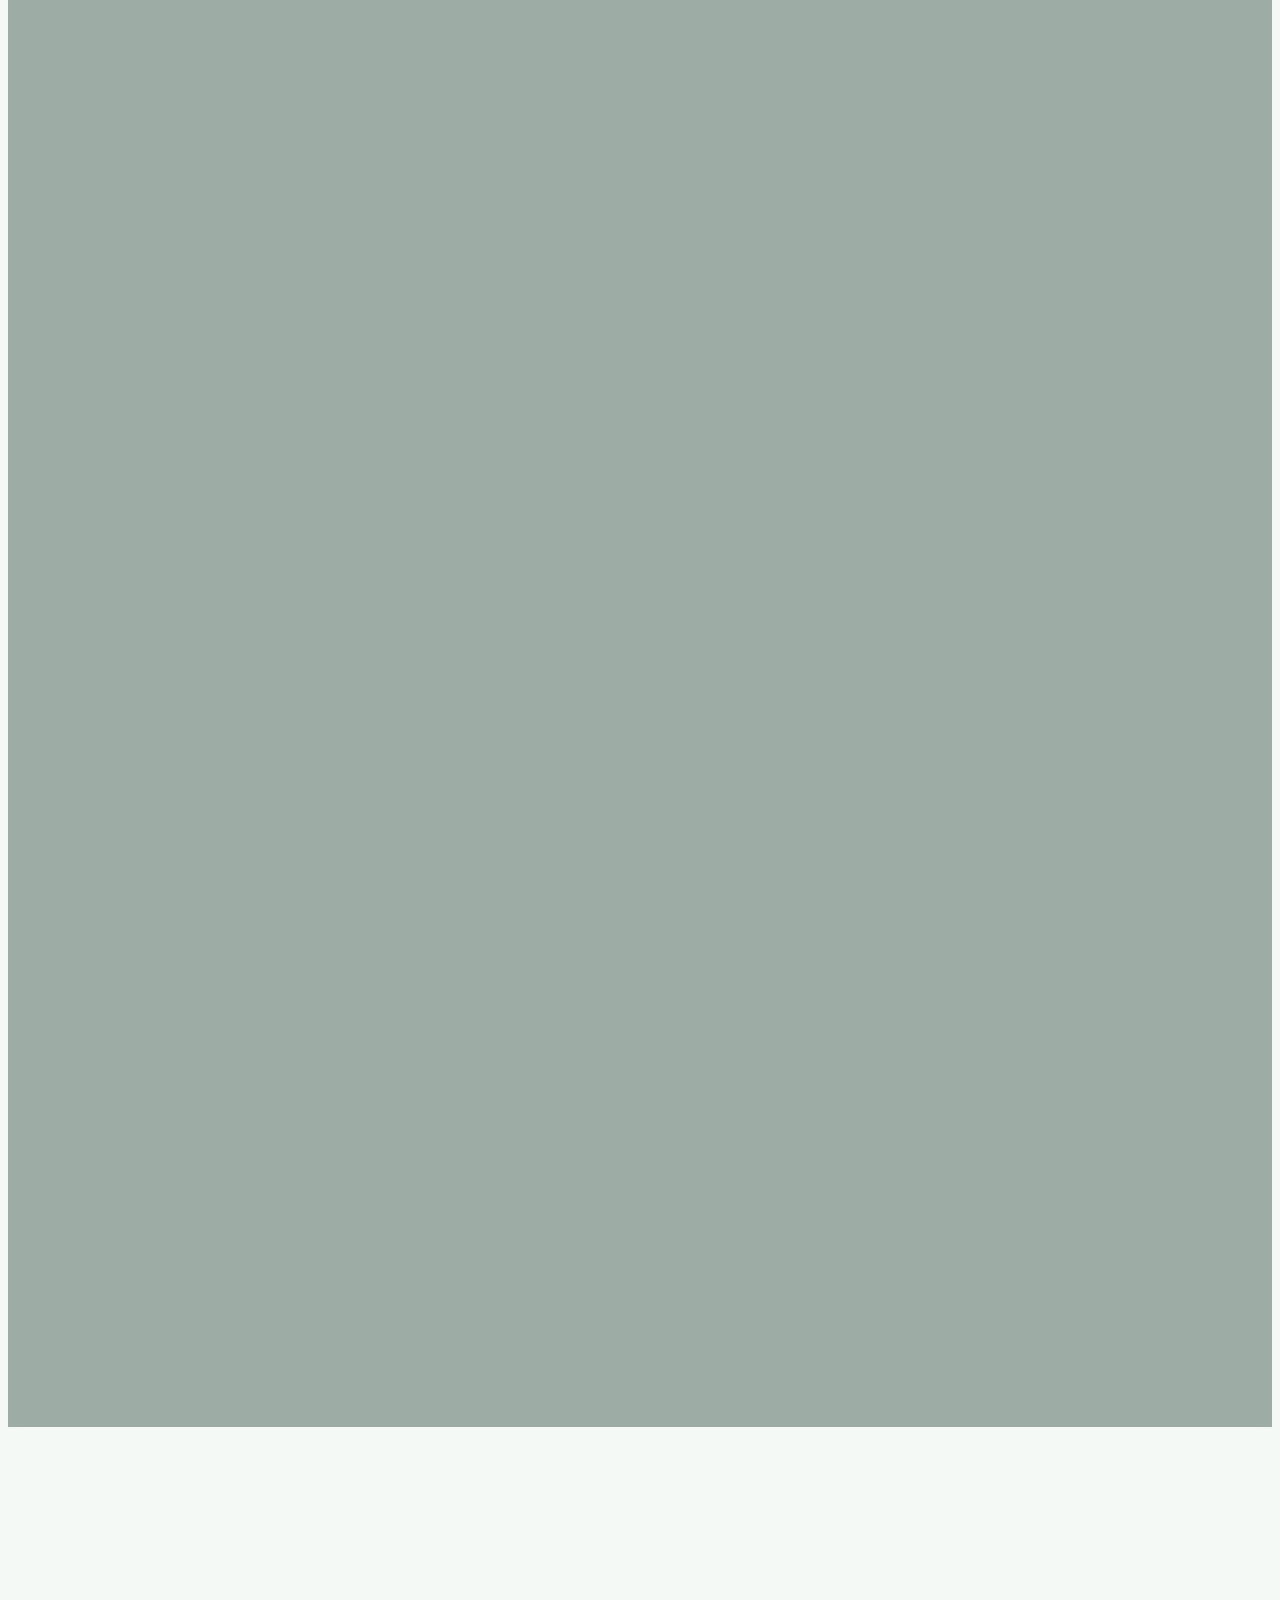
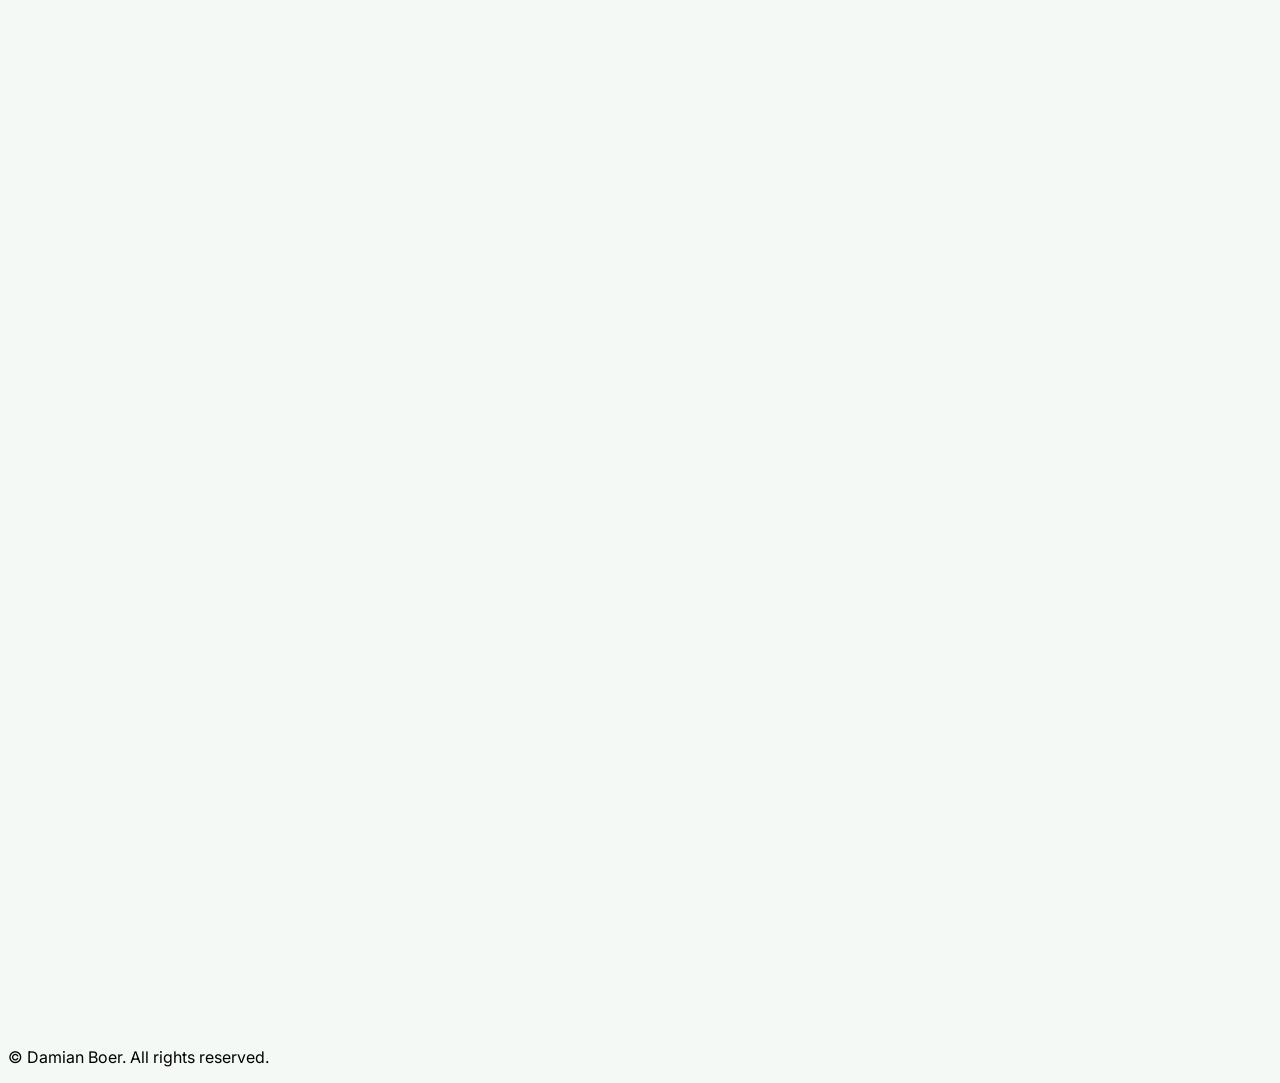
==== commit f852b8b5: "Update index.html" ====
--- a/index.html
+++ b/index.html
@@ -359,9 +359,9 @@
             <span class="text-xs bg-zinc-200 dark:bg-zinc-800 text-zinc-600 dark:text-zinc-400 px-3 py-1 rounded-full">Teaching</span>
         </div>
           <a href="case-study.html">
-            <h3 class="font-display font-bold text-2xl text-zinc-900 dark:text-white mb-2">Science communication</h3>
+            <h3 class="font-display font-bold text-2xl text-zinc-900 dark:text-white mb-2">GeneSprout Initiative</h3>
           </a>
-          <p class="text-sm text-zinc-600 dark:text-zinc-300 leading-relaxed mb-5"> In 2016 I founded a non-profit organization, called GeneSprout Initiative, to enable an open dialogue about genetic editing (New Breeding Techniques). This included lecturing, making educational material, and making infographics. </p>
+          <p class="text-sm text-zinc-600 dark:text-zinc-300 leading-relaxed mb-5"> In 2016 I founded a non-profit organization, called GeneSprout Initiative, to enable an open dialogue about genetic editing (New Breeding Techniques). This included teaching, making educational material, hosting and leading diologue sessions. </p>
           <a href="case-study.html" class="inline-flex items-center gap-1.5 text-sm font-semibold text-zinc-900 dark:text-white nl">View this work <svg class="w-3.5 h-3.5" fill="none" viewBox="0 0 24 24" stroke="currentColor" aria-hidden="true"><path stroke-linecap="round" stroke-linejoin="round" stroke-width="2" d="M17 8l4 4m0 0l-4 4m4-4H3"/></svg></a>
         </div>
       </article>
@@ -372,14 +372,14 @@
         </div>
         <div class="p-6">
           <div class="flex flex-wrap gap-2 mb-3">
-            <span class="text-xs bg-[#e6f0ea] dark:bg-zinc-800 text-accent border border-[#95b8a7] dark:border-zinc-700 px-3 py-1 rounded-full font-semibold">Fintech</span>
-            <span class="text-xs bg-zinc-200 dark:bg-zinc-800 text-zinc-600 dark:text-zinc-400 px-3 py-1 rounded-full">Landing page</span>
+            <span class="text-xs bg-[#e6f0ea] dark:bg-zinc-800 text-accent border border-[#95b8a7] dark:border-zinc-700 px-3 py-1 rounded-full font-semibold">Visual Arts</span>
+            <span class="text-xs bg-zinc-200 dark:bg-zinc-800 text-zinc-600 dark:text-zinc-400 px-3 py-1 rounded-full">Expositions</span>
           </div>
           <a href="case-study.html">
-            <h3 class="font-display font-bold text-xl text-zinc-900 dark:text-white mb-1.5">Finlo — Fintech App</h3>
+            <h3 class="font-display font-bold text-xl text-zinc-900 dark:text-white mb-1.5">Viral Art</h3>
           </a>
-          <p class="text-sm text-zinc-600 dark:text-zinc-300 leading-relaxed mb-4">Marketing site and onboarding flow for a personal finance app targeting young professionals.</p>
-          <a href="case-study.html" class="inline-flex items-center gap-1.5 text-sm font-semibold text-zinc-900 dark:text-white nl">View case study →</a>
+          <p class="text-sm text-zinc-600 dark:text-zinc-300 leading-relaxed mb-4">This year I coded a generative art project in which people can interactively generate their own virus-like particle</p>
+          <a href="case-study.html" class="inline-flex items-center gap-1.5 text-sm font-semibold text-zinc-900 dark:text-white nl">Learn more about the artwork →</a>
         </div>
       </article>
 
@@ -389,14 +389,14 @@
         </div>
         <div class="p-6">
           <div class="flex flex-wrap gap-2 mb-3">
-            <span class="text-xs bg-[#e6f0ea] dark:bg-zinc-800 text-accent border border-[#95b8a7] dark:border-zinc-700 px-3 py-1 rounded-full font-semibold">Agency</span>
-            <span class="text-xs bg-zinc-200 dark:bg-zinc-800 text-zinc-600 dark:text-zinc-400 px-3 py-1 rounded-full">Animation</span>
+            <span class="text-xs bg-[#e6f0ea] dark:bg-zinc-800 text-accent border border-[#95b8a7] dark:border-zinc-700 px-3 py-1 rounded-full font-semibold">Research</span>
+            <span class="text-xs bg-zinc-200 dark:bg-zinc-800 text-zinc-600 dark:text-zinc-400 px-3 py-1 rounded-full">Plant Science</span>
           </div>
           <a href="case-study.html">
-            <h3 class="font-display font-bold text-xl text-zinc-900 dark:text-white mb-1.5">Orea — Creative Agency</h3>
+            <h3 class="font-display font-bold text-xl text-zinc-900 dark:text-white mb-1.5">Scientific review on root plasticity</h3>
           </a>
-          <p class="text-sm text-zinc-600 dark:text-zinc-300 leading-relaxed mb-4">Bold editorial site for a Paris-based branding studio. Scroll-driven animations and custom cursor.</p>
-          <a href="case-study.html" class="inline-flex items-center gap-1.5 text-sm font-semibold text-zinc-900 dark:text-white nl">View case study →</a>
+          <p class="text-sm text-zinc-600 dark:text-zinc-300 leading-relaxed mb-4"> During my PhD trajectory I had the opportunity to write a scientific review. In this review, I was responsible for writing about how roots respond and/or adapt to drought, salinity and flooding stress. </p>
+          <a href="case-study.html" class="inline-flex items-center gap-1.5 text-sm font-semibold text-zinc-900 dark:text-white nl">View more research works →</a>
         </div>
       </article>
 
